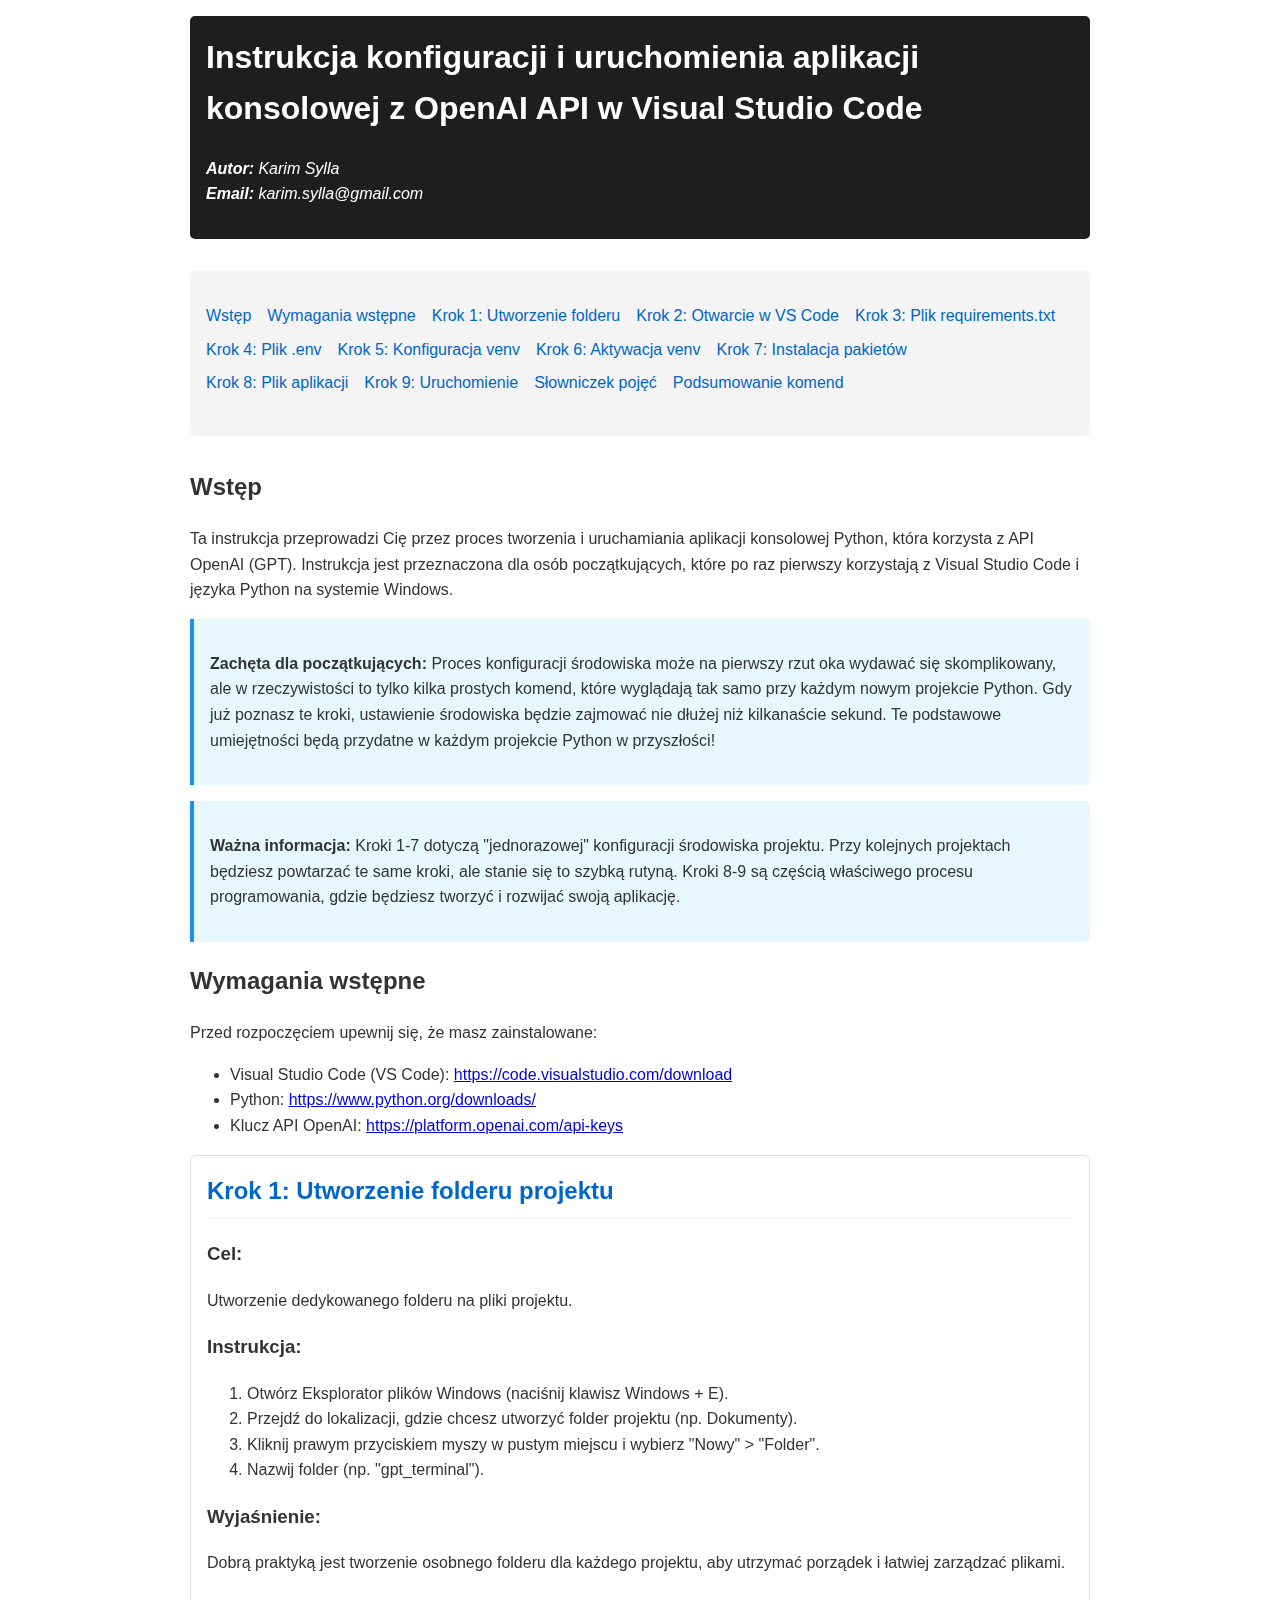
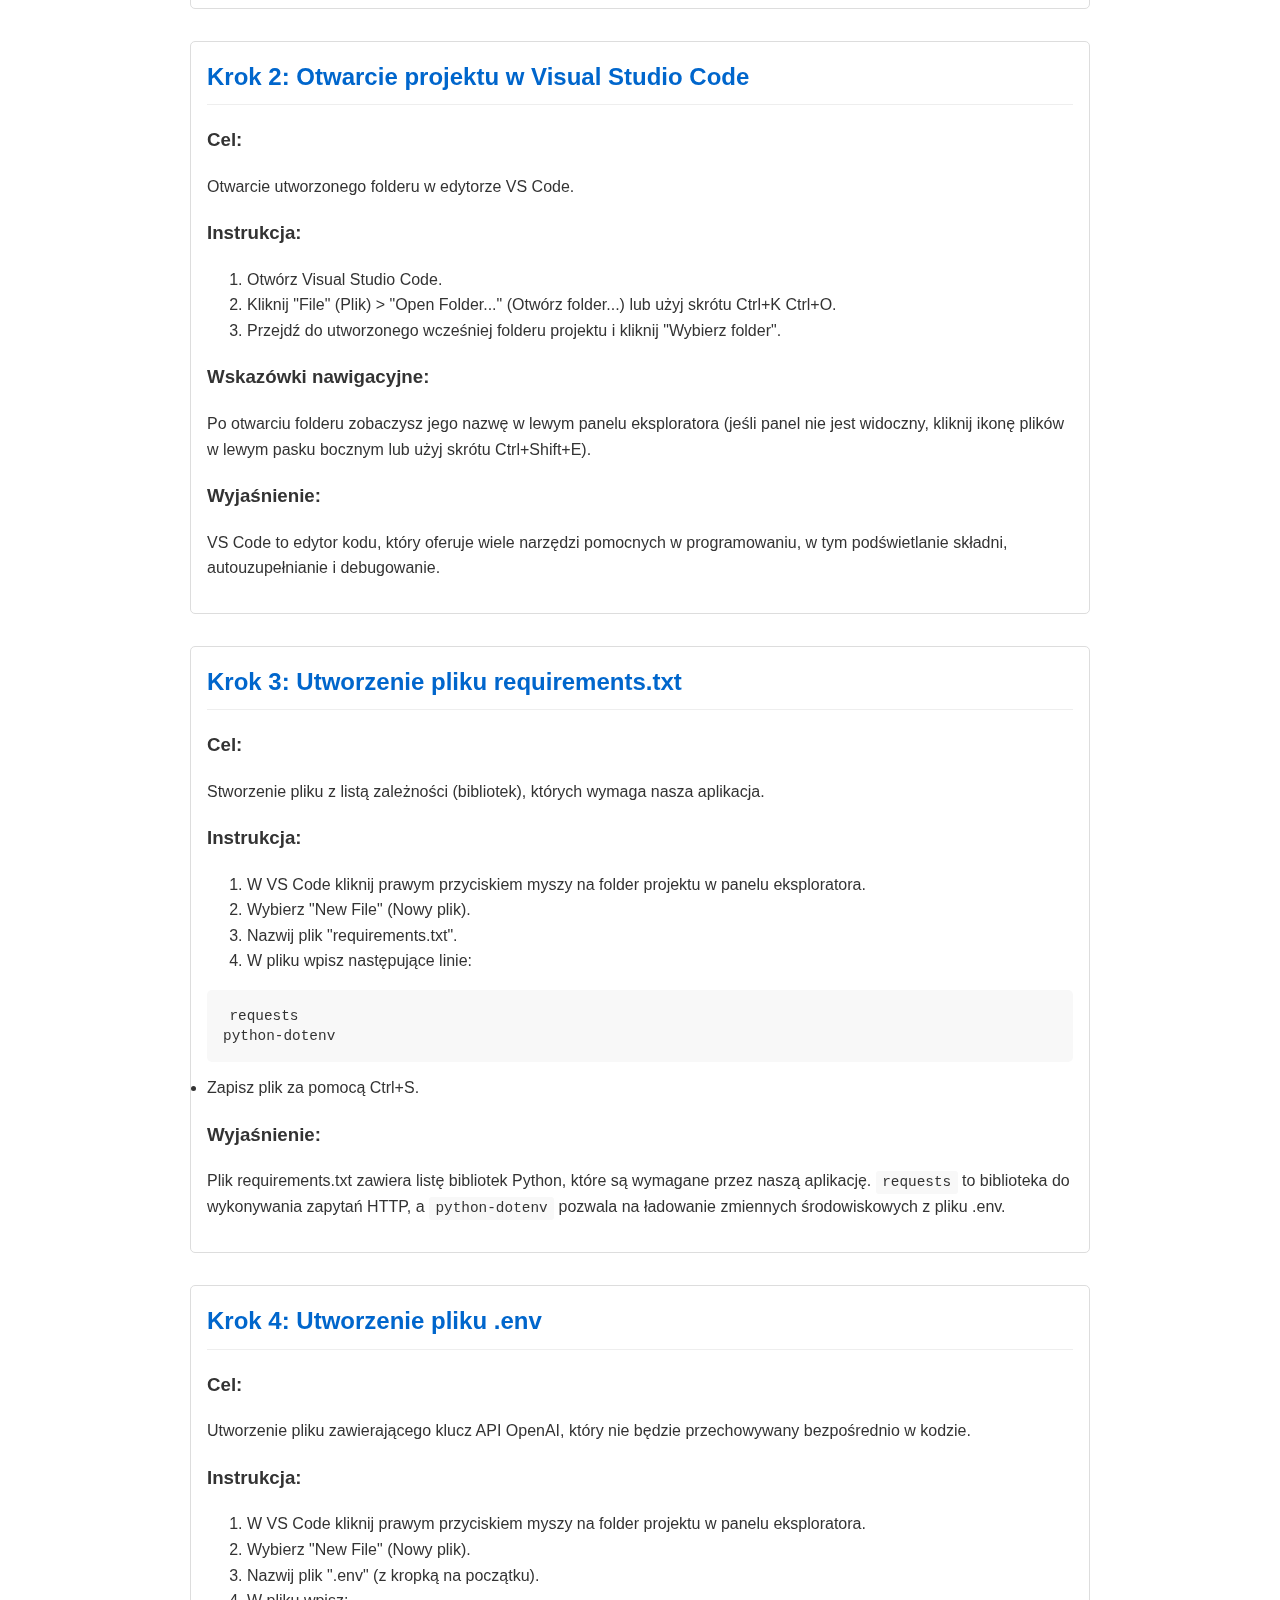
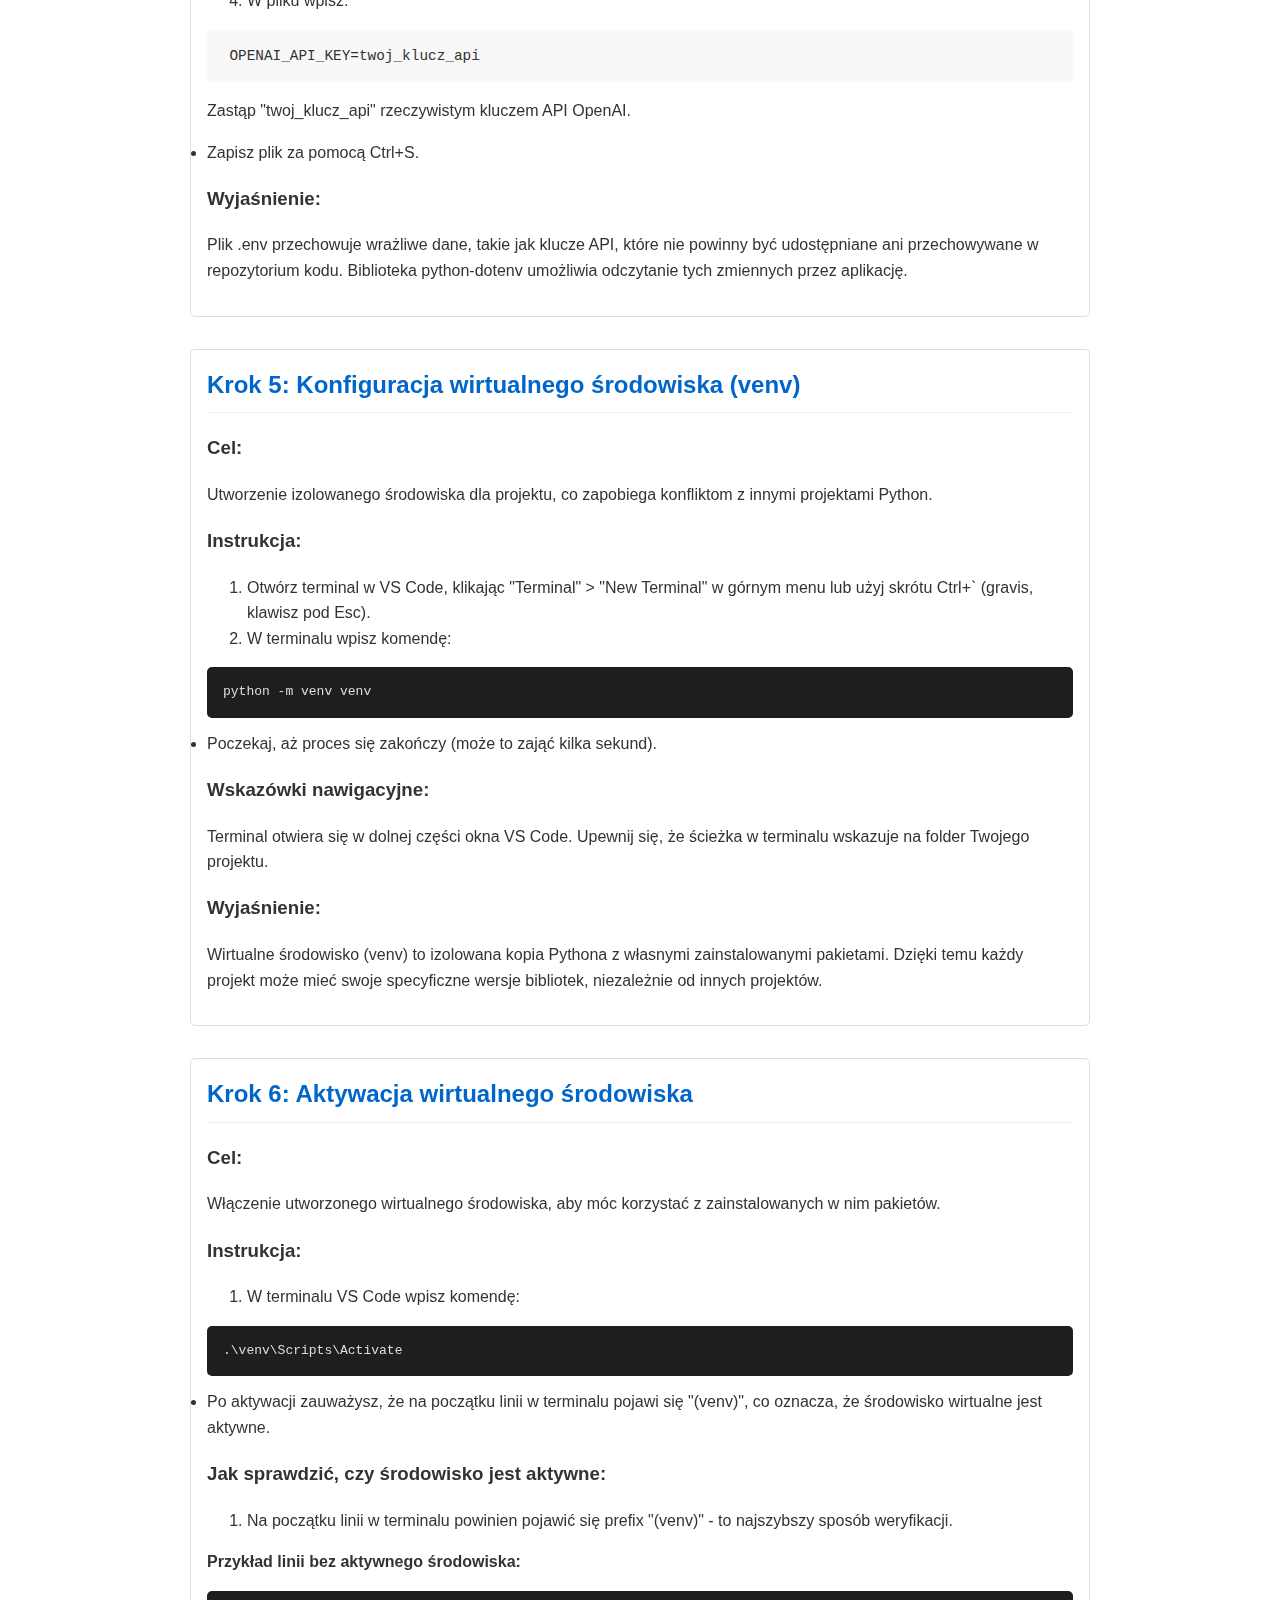
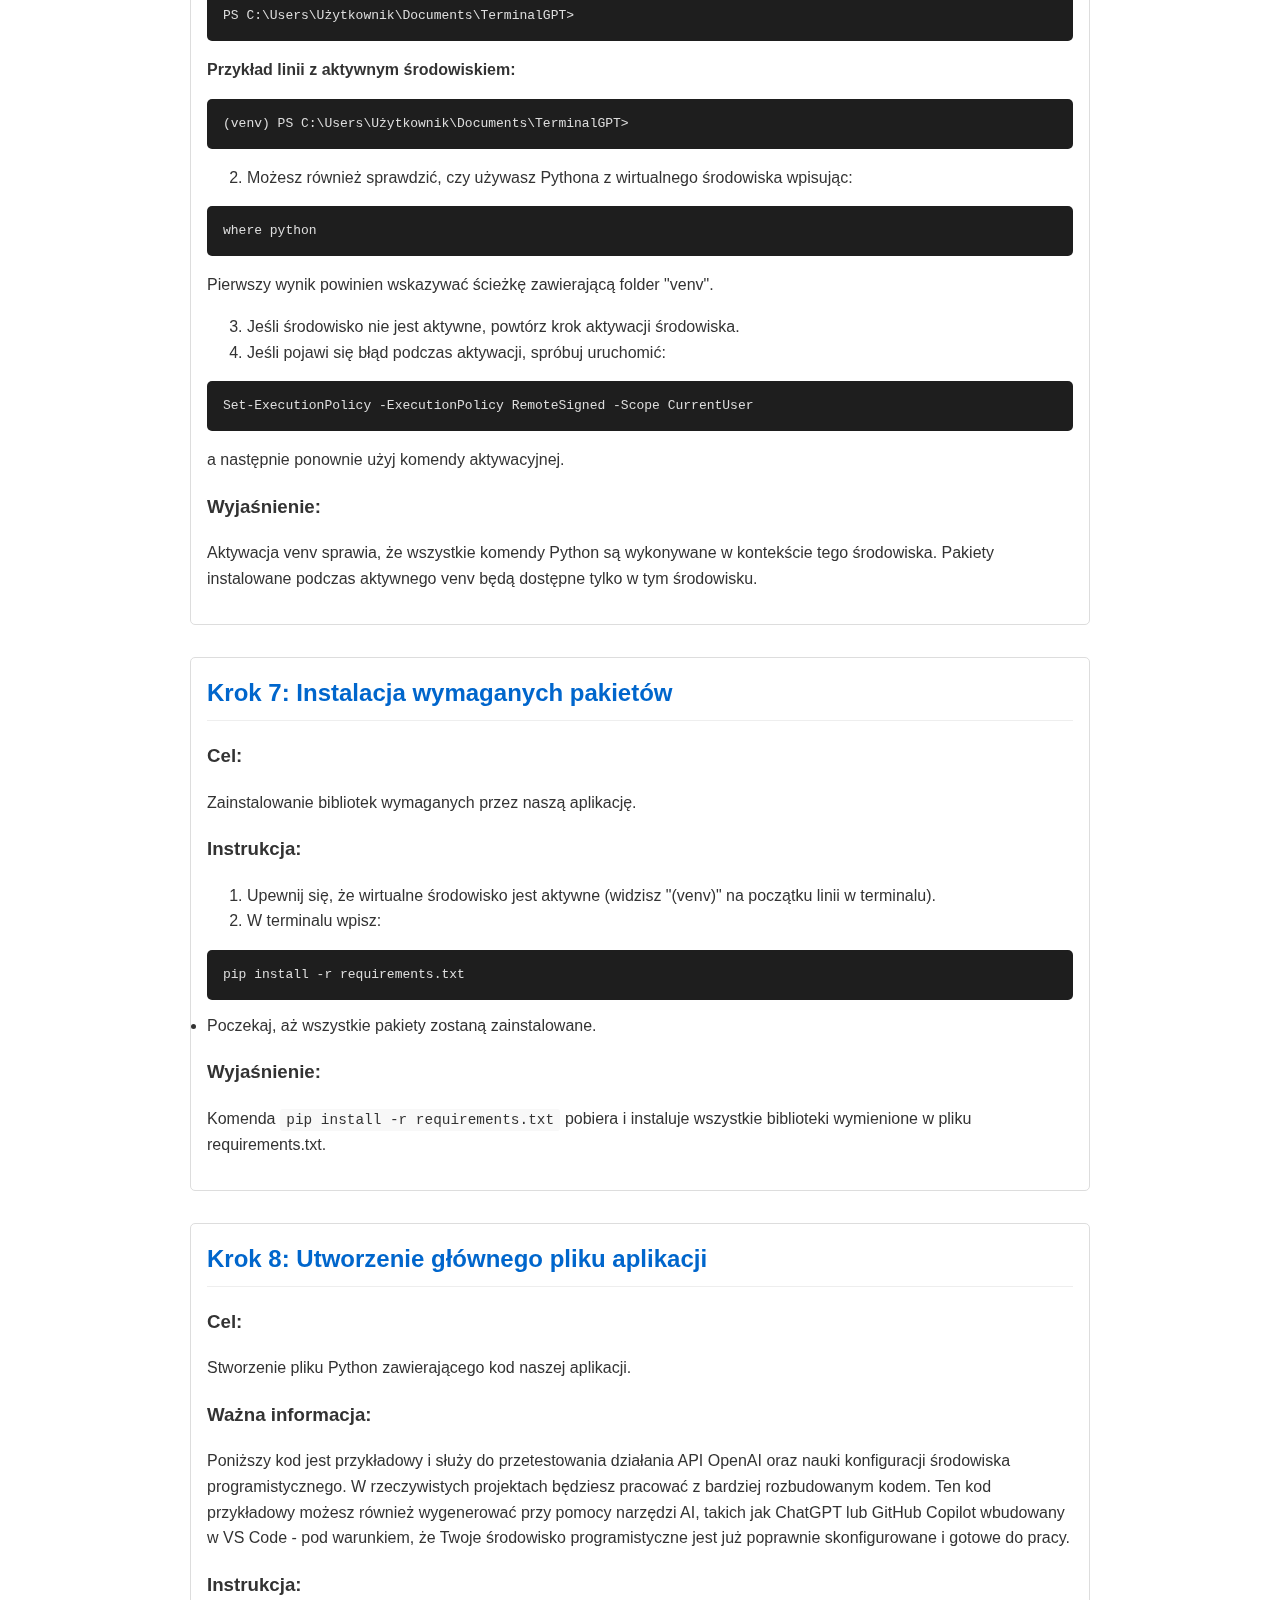
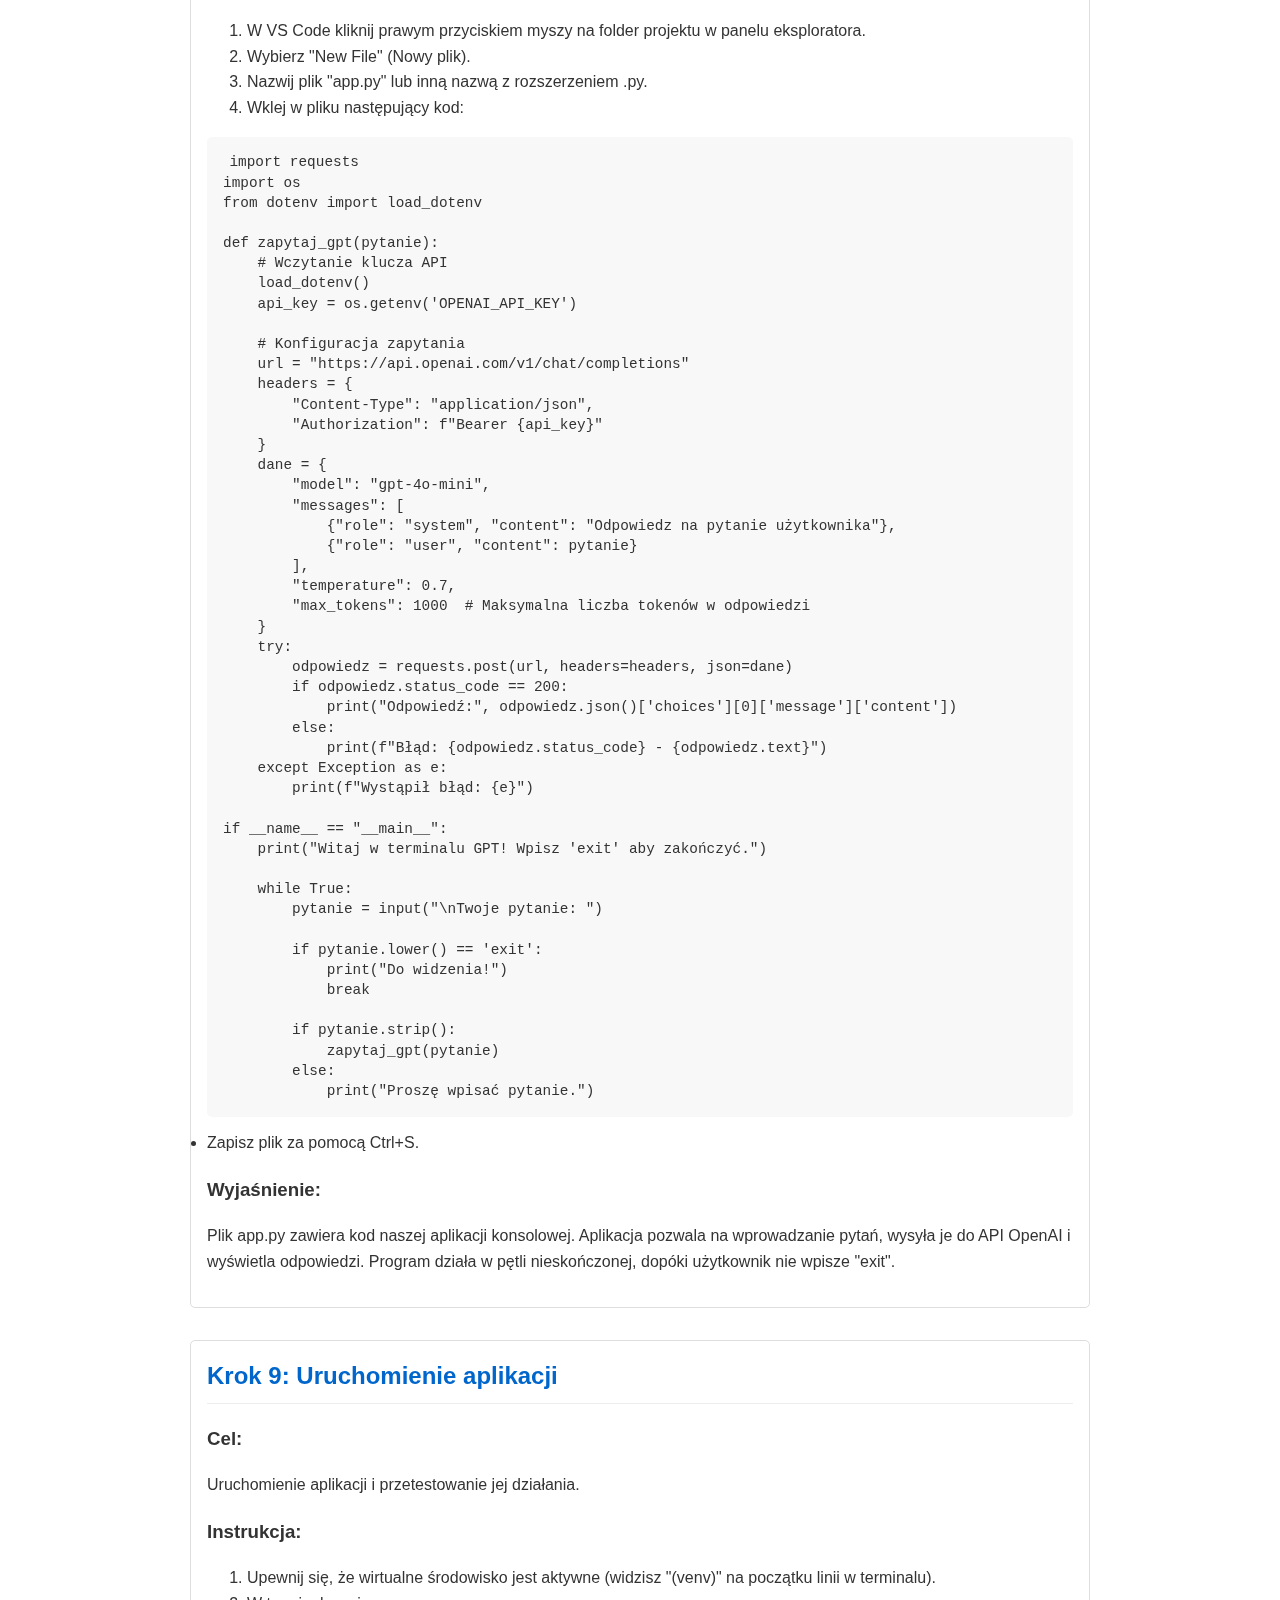
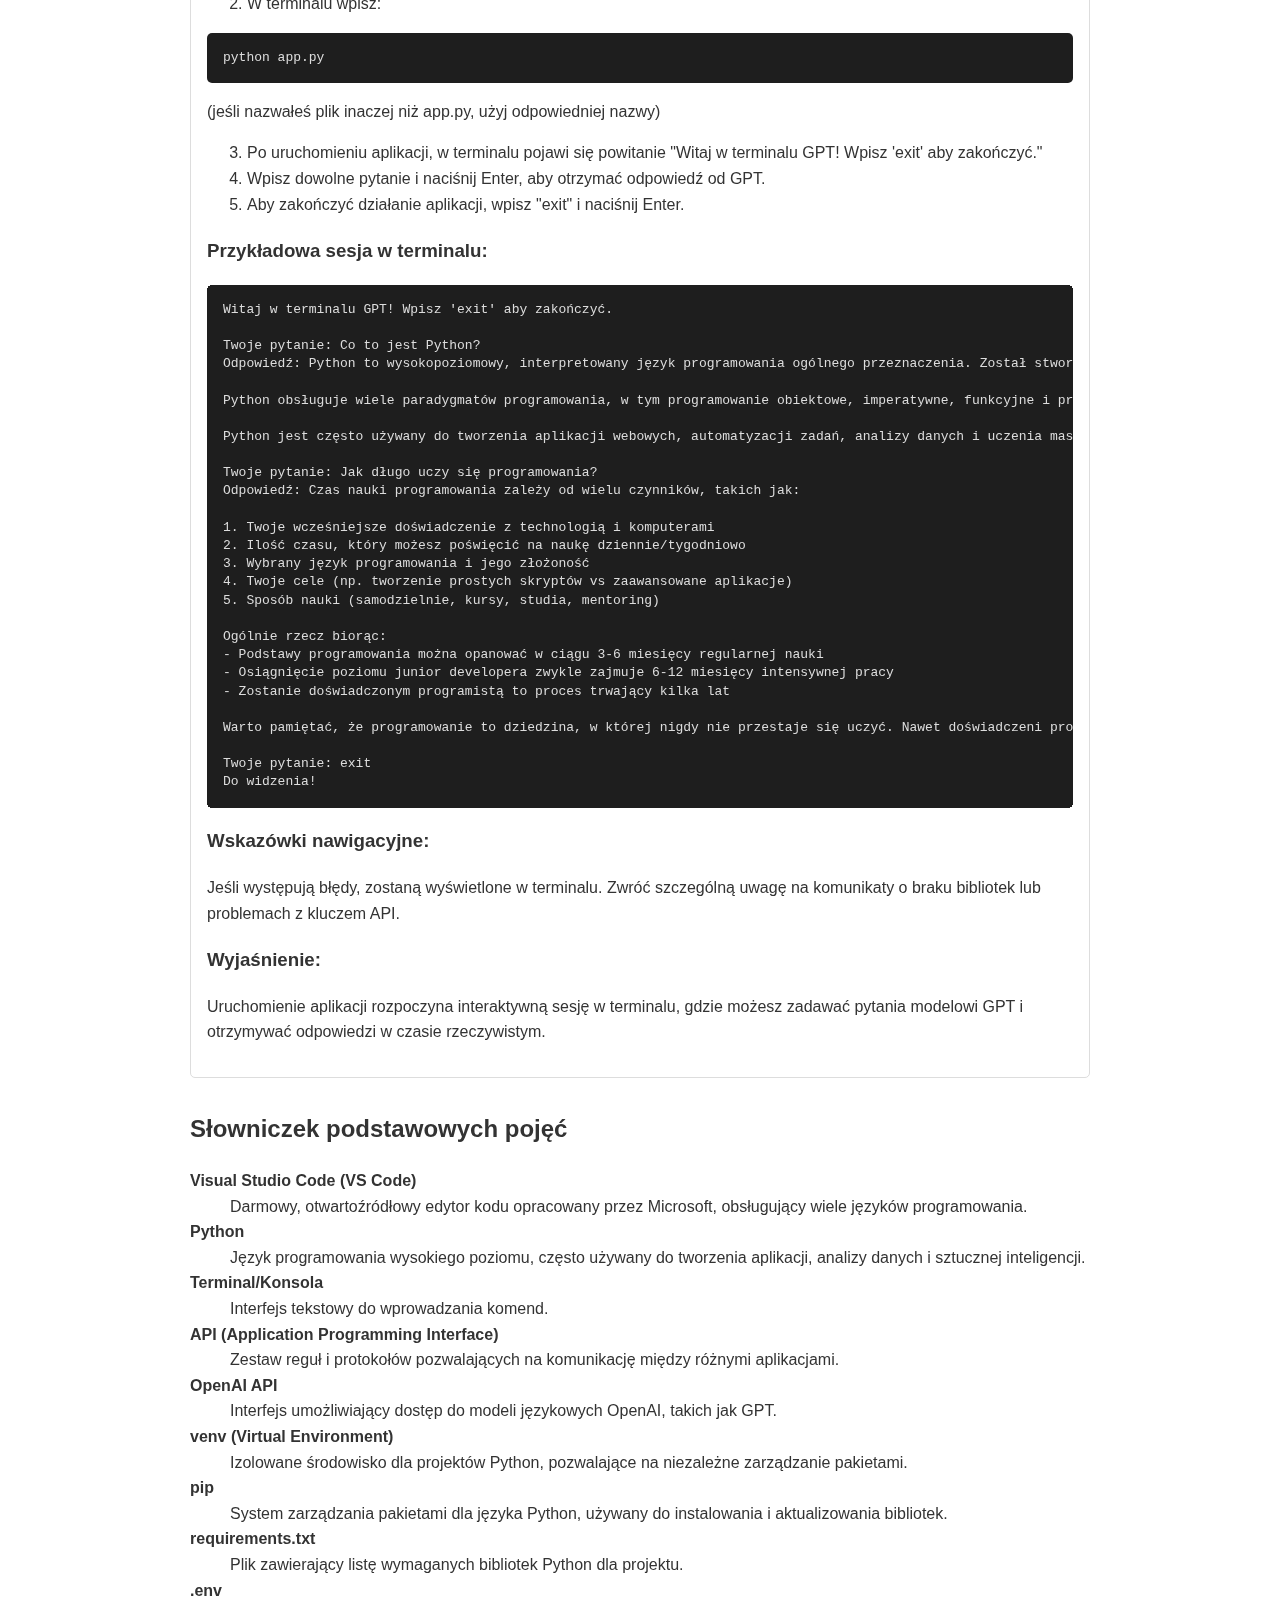
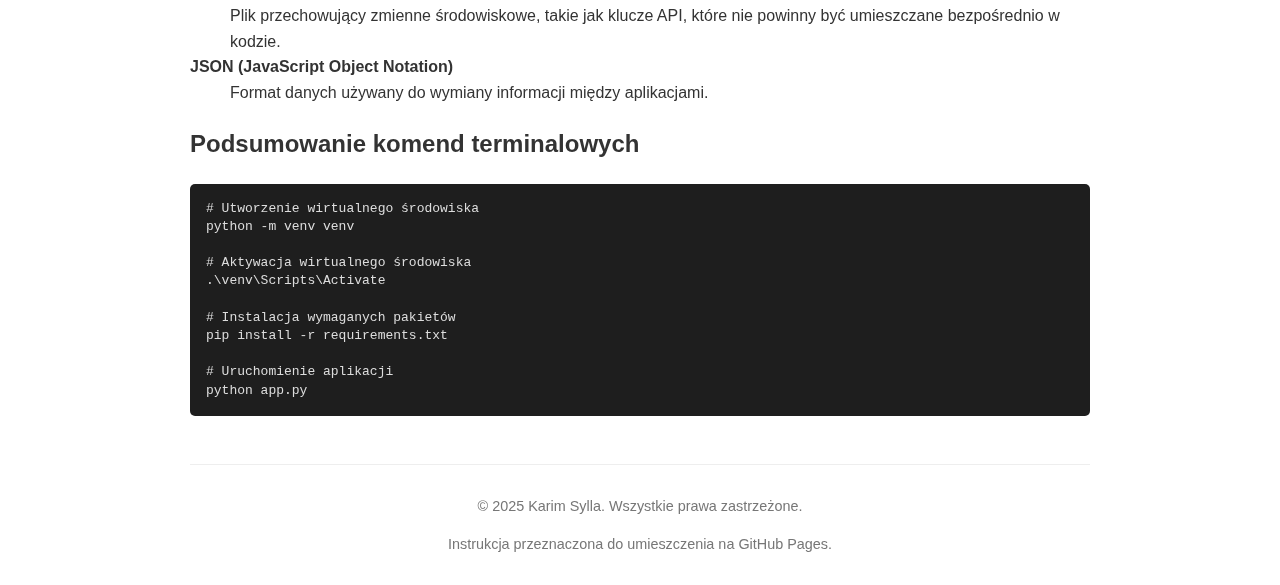
==== index.html @ da16dc06 "Dodanie pliku index.html" ====
<!DOCTYPE html>
<html lang="pl">
<head>
    <meta charset="UTF-8">
    <meta name="viewport" content="width=device-width, initial-scale=1.0">
    <title>Instalacja Pythona i OpenAI API w VS Code</title>
    <style>
        body {
            font-family: 'Segoe UI', Tahoma, Geneva, Verdana, sans-serif;
            line-height: 1.6;
            color: #333;
            max-width: 900px;
            margin: 0 auto;
            padding: 1rem;
        }
        header {
            background-color: #1e1e1e;
            color: white;
            padding: 1rem;
            margin-bottom: 2rem;
            border-radius: 5px;
        }
        h1 {
            margin-top: 0;
        }
        .author-info {
            font-style: italic;
            margin-bottom: 1rem;
        }
        nav {
            background-color: #f4f4f4;
            padding: 1rem;
            margin-bottom: 2rem;
            border-radius: 5px;
            position: sticky;
            top: 0;
        }
        nav ul {
            list-style-type: none;
            padding: 0;
            display: flex;
            flex-wrap: wrap;
        }
        nav li {
            margin-right: 1rem;
            margin-bottom: 0.5rem;
        }
        nav a {
            text-decoration: none;
            color: #0066cc;
            font-weight: 500;
        }
        nav a:hover {
            text-decoration: underline;
        }
        .step {
            margin-bottom: 2rem;
            padding: 1rem;
            border: 1px solid #ddd;
            border-radius: 5px;
            background-color: #fff;
        }
        .step h2 {
            color: #0066cc;
            margin-top: 0;
            border-bottom: 1px solid #eee;
            padding-bottom: 0.5rem;
        }
        .note {
            background-color: #e6f7ff;
            border-left: 4px solid #1890ff;
            padding: 1rem;
            margin: 1rem 0;
            border-radius: 0 5px 5px 0;
        }
        code {
            font-family: Consolas, Monaco, 'Andale Mono', monospace;
            background-color: #f8f8f8;
            padding: 0.2rem 0.4rem;
            border-radius: 3px;
            font-size: 90%;
        }
        pre {
            background-color: #f8f8f8;
            padding: 1rem;
            border-radius: 5px;
            overflow-x: auto;
            line-height: 1.4;
        }
        .terminal {
            background-color: #1e1e1e;
            color: #ddd;
            padding: 1rem;
            border-radius: 5px;
            overflow-x: auto;
            line-height: 1.4;
        }
        .example {
            background-color: #f6f8fa;
            padding: 1rem;
            border-left: 4px solid #6cb52d;
            margin: 1rem 0;
            border-radius: 0 5px 5px 0;
        }
        footer {
            margin-top: 3rem;
            padding-top: 1rem;
            border-top: 1px solid #eee;
            text-align: center;
            font-size: 0.9rem;
            color: #777;
        }
        @media (max-width: 600px) {
            nav ul {
                flex-direction: column;
            }
            nav li {
                margin-bottom: 0.5rem;
            }
        }
    </style>
</head>
<body>
    <header>
        <h1>Instrukcja konfiguracji i uruchomienia aplikacji konsolowej z OpenAI API w Visual Studio Code</h1>
        <div class="author-info">
            <p><strong>Autor:</strong> Karim Sylla<br>
            <strong>Email:</strong> karim.sylla@gmail.com</p>
        </div>
    </header>
    
    <nav>
        <ul>
            <li><a href="#wstep">Wstęp</a></li>
            <li><a href="#wymagania">Wymagania wstępne</a></li>
            <li><a href="#krok1">Krok 1: Utworzenie folderu</a></li>
            <li><a href="#krok2">Krok 2: Otwarcie w VS Code</a></li>
            <li><a href="#krok3">Krok 3: Plik requirements.txt</a></li>
            <li><a href="#krok4">Krok 4: Plik .env</a></li>
            <li><a href="#krok5">Krok 5: Konfiguracja venv</a></li>
            <li><a href="#krok6">Krok 6: Aktywacja venv</a></li>
            <li><a href="#krok7">Krok 7: Instalacja pakietów</a></li>
            <li><a href="#krok8">Krok 8: Plik aplikacji</a></li>
            <li><a href="#krok9">Krok 9: Uruchomienie</a></li>
            <li><a href="#slownik">Słowniczek pojęć</a></li>
            <li><a href="#komendy">Podsumowanie komend</a></li>
        </ul>
    </nav>
    
    <main>
        <section id="wstep">
            <h2>Wstęp</h2>
            <p>Ta instrukcja przeprowadzi Cię przez proces tworzenia i uruchamiania aplikacji konsolowej Python, która korzysta z API OpenAI (GPT). Instrukcja jest przeznaczona dla osób początkujących, które po raz pierwszy korzystają z Visual Studio Code i języka Python na systemie Windows.</p>
            
            <div class="note">
                <p><strong>Zachęta dla początkujących:</strong> Proces konfiguracji środowiska może na pierwszy rzut oka wydawać się skomplikowany, ale w rzeczywistości to tylko kilka prostych komend, które wyglądają tak samo przy każdym nowym projekcie Python. Gdy już poznasz te kroki, ustawienie środowiska będzie zajmować nie dłużej niż kilkanaście sekund. Te podstawowe umiejętności będą przydatne w każdym projekcie Python w przyszłości!</p>
            </div>
            
            <div class="note">
                <p><strong>Ważna informacja:</strong> Kroki 1-7 dotyczą "jednorazowej" konfiguracji środowiska projektu. Przy kolejnych projektach będziesz powtarzać te same kroki, ale stanie się to szybką rutyną. Kroki 8-9 są częścią właściwego procesu programowania, gdzie będziesz tworzyć i rozwijać swoją aplikację.</p>
            </div>
        </section>
        
        <section id="wymagania">
            <h2>Wymagania wstępne</h2>
            <p>Przed rozpoczęciem upewnij się, że masz zainstalowane:</p>
            <ul>
                <li>Visual Studio Code (VS Code): <a href="https://code.visualstudio.com/download" target="_blank">https://code.visualstudio.com/download</a></li>
                <li>Python: <a href="https://www.python.org/downloads/" target="_blank">https://www.python.org/downloads/</a></li>
                <li>Klucz API OpenAI: <a href="https://platform.openai.com/api-keys" target="_blank">https://platform.openai.com/api-keys</a></li>
            </ul>
        </section>
        
        <section id="krok1" class="step">
            <h2>Krok 1: Utworzenie folderu projektu</h2>
            <h3>Cel:</h3> 
            <p>Utworzenie dedykowanego folderu na pliki projektu.</p>
            
            <h3>Instrukcja:</h3>
            <ol>
                <li>Otwórz Eksplorator plików Windows (naciśnij klawisz Windows + E).</li>
                <li>Przejdź do lokalizacji, gdzie chcesz utworzyć folder projektu (np. Dokumenty).</li>
                <li>Kliknij prawym przyciskiem myszy w pustym miejscu i wybierz "Nowy" > "Folder".</li>
                <li>Nazwij folder (np. "gpt_terminal").</li>
            </ol>
            
            <h3>Wyjaśnienie:</h3> 
            <p>Dobrą praktyką jest tworzenie osobnego folderu dla każdego projektu, aby utrzymać porządek i łatwiej zarządzać plikami.</p>
        </section>
        
        <section id="krok2" class="step">
            <h2>Krok 2: Otwarcie projektu w Visual Studio Code</h2>
            <h3>Cel:</h3> 
            <p>Otwarcie utworzonego folderu w edytorze VS Code.</p>
            
            <h3>Instrukcja:</h3>
            <ol>
                <li>Otwórz Visual Studio Code.</li>
                <li>Kliknij "File" (Plik) > "Open Folder..." (Otwórz folder...) lub użyj skrótu Ctrl+K Ctrl+O.</li>
                <li>Przejdź do utworzonego wcześniej folderu projektu i kliknij "Wybierz folder".</li>
            </ol>
            
            <h3>Wskazówki nawigacyjne:</h3> 
            <p>Po otwarciu folderu zobaczysz jego nazwę w lewym panelu eksploratora (jeśli panel nie jest widoczny, kliknij ikonę plików w lewym pasku bocznym lub użyj skrótu Ctrl+Shift+E).</p>
            
            <h3>Wyjaśnienie:</h3> 
            <p>VS Code to edytor kodu, który oferuje wiele narzędzi pomocnych w programowaniu, w tym podświetlanie składni, autouzupełnianie i debugowanie.</p>
        </section>
        
        <section id="krok3" class="step">
            <h2>Krok 3: Utworzenie pliku requirements.txt</h2>
            <h3>Cel:</h3> 
            <p>Stworzenie pliku z listą zależności (bibliotek), których wymaga nasza aplikacja.</p>
            
            <h3>Instrukcja:</h3>
            <ol>
                <li>W VS Code kliknij prawym przyciskiem myszy na folder projektu w panelu eksploratora.</li>
                <li>Wybierz "New File" (Nowy plik).</li>
                <li>Nazwij plik "requirements.txt".</li>
                <li>W pliku wpisz następujące linie:</li>
            </ol>
            
            <pre><code>requests
python-dotenv</code></pre>
            
            <li>Zapisz plik za pomocą Ctrl+S.</li>
            
            <h3>Wyjaśnienie:</h3> 
            <p>Plik requirements.txt zawiera listę bibliotek Python, które są wymagane przez naszą aplikację. <code>requests</code> to biblioteka do wykonywania zapytań HTTP, a <code>python-dotenv</code> pozwala na ładowanie zmiennych środowiskowych z pliku .env.</p>
        </section>
        
        <section id="krok4" class="step">
            <h2>Krok 4: Utworzenie pliku .env</h2>
            <h3>Cel:</h3> 
            <p>Utworzenie pliku zawierającego klucz API OpenAI, który nie będzie przechowywany bezpośrednio w kodzie.</p>
            
            <h3>Instrukcja:</h3>
            <ol>
                <li>W VS Code kliknij prawym przyciskiem myszy na folder projektu w panelu eksploratora.</li>
                <li>Wybierz "New File" (Nowy plik).</li>
                <li>Nazwij plik ".env" (z kropką na początku).</li>
                <li>W pliku wpisz:</li>
            </ol>
            
            <pre><code>OPENAI_API_KEY=twoj_klucz_api</code></pre>
            
            <p>Zastąp "twoj_klucz_api" rzeczywistym kluczem API OpenAI.</p>
            <li>Zapisz plik za pomocą Ctrl+S.</li>
            
            <h3>Wyjaśnienie:</h3> 
            <p>Plik .env przechowuje wrażliwe dane, takie jak klucze API, które nie powinny być udostępniane ani przechowywane w repozytorium kodu. Biblioteka python-dotenv umożliwia odczytanie tych zmiennych przez aplikację.</p>
        </section>
        
        <section id="krok5" class="step">
            <h2>Krok 5: Konfiguracja wirtualnego środowiska (venv)</h2>
            <h3>Cel:</h3> 
            <p>Utworzenie izolowanego środowiska dla projektu, co zapobiega konfliktom z innymi projektami Python.</p>
            
            <h3>Instrukcja:</h3>
            <ol>
                <li>Otwórz terminal w VS Code, klikając "Terminal" > "New Terminal" w górnym menu lub użyj skrótu Ctrl+` (gravis, klawisz pod Esc).</li>
                <li>W terminalu wpisz komendę:</li>
            </ol>
            
            <pre class="terminal">python -m venv venv</pre>
            
            <li>Poczekaj, aż proces się zakończy (może to zająć kilka sekund).</li>
            
            <h3>Wskazówki nawigacyjne:</h3> 
            <p>Terminal otwiera się w dolnej części okna VS Code. Upewnij się, że ścieżka w terminalu wskazuje na folder Twojego projektu.</p>
            
            <h3>Wyjaśnienie:</h3> 
            <p>Wirtualne środowisko (venv) to izolowana kopia Pythona z własnymi zainstalowanymi pakietami. Dzięki temu każdy projekt może mieć swoje specyficzne wersje bibliotek, niezależnie od innych projektów.</p>
        </section>
        
        <section id="krok6" class="step">
            <h2>Krok 6: Aktywacja wirtualnego środowiska</h2>
            <h3>Cel:</h3> 
            <p>Włączenie utworzonego wirtualnego środowiska, aby móc korzystać z zainstalowanych w nim pakietów.</p>
            
            <h3>Instrukcja:</h3>
            <ol>
                <li>W terminalu VS Code wpisz komendę:</li>
            </ol>
            
            <pre class="terminal">.\venv\Scripts\Activate</pre>
            
            <li>Po aktywacji zauważysz, że na początku linii w terminalu pojawi się "(venv)", co oznacza, że środowisko wirtualne jest aktywne.</li>
            
            <h3>Jak sprawdzić, czy środowisko jest aktywne:</h3>
            <ol>
                <li>Na początku linii w terminalu powinien pojawić się prefix "(venv)" - to najszybszy sposób weryfikacji.</li>
            </ol>
            <p><strong>Przykład linii bez aktywnego środowiska:</strong></p>
            <pre class="terminal">PS C:\Users\Użytkownik\Documents\TerminalGPT></pre>
            
            <p><strong>Przykład linii z aktywnym środowiskiem:</strong></p>
            <pre class="terminal">(venv) PS C:\Users\Użytkownik\Documents\TerminalGPT></pre>
            
            <ol start="2">
                <li>Możesz również sprawdzić, czy używasz Pythona z wirtualnego środowiska wpisując:</li>
            </ol>
            <pre class="terminal">where python</pre>
            <p>Pierwszy wynik powinien wskazywać ścieżkę zawierającą folder "venv".</p>
            
            <ol start="3">
                <li>Jeśli środowisko nie jest aktywne, powtórz krok aktywacji środowiska.</li>
                <li>Jeśli pojawi się błąd podczas aktywacji, spróbuj uruchomić:</li>
            </ol>
            <pre class="terminal">Set-ExecutionPolicy -ExecutionPolicy RemoteSigned -Scope CurrentUser</pre>
            <p>a następnie ponownie użyj komendy aktywacyjnej.</p>
            
            <h3>Wyjaśnienie:</h3> 
            <p>Aktywacja venv sprawia, że wszystkie komendy Python są wykonywane w kontekście tego środowiska. Pakiety instalowane podczas aktywnego venv będą dostępne tylko w tym środowisku.</p>
        </section>
        
        <section id="krok7" class="step">
            <h2>Krok 7: Instalacja wymaganych pakietów</h2>
            <h3>Cel:</h3> 
            <p>Zainstalowanie bibliotek wymaganych przez naszą aplikację.</p>
            
            <h3>Instrukcja:</h3>
            <ol>
                <li>Upewnij się, że wirtualne środowisko jest aktywne (widzisz "(venv)" na początku linii w terminalu).</li>
                <li>W terminalu wpisz:</li>
            </ol>
            
            <pre class="terminal">pip install -r requirements.txt</pre>
            
            <li>Poczekaj, aż wszystkie pakiety zostaną zainstalowane.</li>
            
            <h3>Wyjaśnienie:</h3> 
            <p>Komenda <code>pip install -r requirements.txt</code> pobiera i instaluje wszystkie biblioteki wymienione w pliku requirements.txt.</p>
        </section>
        
        <section id="krok8" class="step">
            <h2>Krok 8: Utworzenie głównego pliku aplikacji</h2>
            <h3>Cel:</h3> 
            <p>Stworzenie pliku Python zawierającego kod naszej aplikacji.</p>
            
            <h3>Ważna informacja:</h3>
            <p>Poniższy kod jest przykładowy i służy do przetestowania działania API OpenAI oraz nauki konfiguracji środowiska programistycznego. W rzeczywistych projektach będziesz pracować z bardziej rozbudowanym kodem. Ten kod przykładowy możesz również wygenerować przy pomocy narzędzi AI, takich jak ChatGPT lub GitHub Copilot wbudowany w VS Code - pod warunkiem, że Twoje środowisko programistyczne jest już poprawnie skonfigurowane i gotowe do pracy.</p>
            
            <h3>Instrukcja:</h3>
            <ol>
                <li>W VS Code kliknij prawym przyciskiem myszy na folder projektu w panelu eksploratora.</li>
                <li>Wybierz "New File" (Nowy plik).</li>
                <li>Nazwij plik "app.py" lub inną nazwą z rozszerzeniem .py.</li>
                <li>Wklej w pliku następujący kod:</li>
            </ol>
            
            <pre><code>import requests
import os
from dotenv import load_dotenv

def zapytaj_gpt(pytanie):
    # Wczytanie klucza API
    load_dotenv()
    api_key = os.getenv('OPENAI_API_KEY')
    
    # Konfiguracja zapytania
    url = "https://api.openai.com/v1/chat/completions"
    headers = {
        "Content-Type": "application/json",
        "Authorization": f"Bearer {api_key}"
    }
    dane = {
        "model": "gpt-4o-mini",
        "messages": [
            {"role": "system", "content": "Odpowiedz na pytanie użytkownika"},
            {"role": "user", "content": pytanie}
        ],
        "temperature": 0.7,
        "max_tokens": 1000  # Maksymalna liczba tokenów w odpowiedzi
    }
    try:
        odpowiedz = requests.post(url, headers=headers, json=dane)
        if odpowiedz.status_code == 200:
            print("Odpowiedź:", odpowiedz.json()['choices'][0]['message']['content'])
        else:
            print(f"Błąd: {odpowiedz.status_code} - {odpowiedz.text}")
    except Exception as e:
        print(f"Wystąpił błąd: {e}")

if __name__ == "__main__":
    print("Witaj w terminalu GPT! Wpisz 'exit' aby zakończyć.")
    
    while True:
        pytanie = input("\nTwoje pytanie: ")
        
        if pytanie.lower() == 'exit':
            print("Do widzenia!")
            break
        
        if pytanie.strip():
            zapytaj_gpt(pytanie)
        else:
            print("Proszę wpisać pytanie.")</code></pre>
            
            <li>Zapisz plik za pomocą Ctrl+S.</li>
            
            <h3>Wyjaśnienie:</h3> 
            <p>Plik app.py zawiera kod naszej aplikacji konsolowej. Aplikacja pozwala na wprowadzanie pytań, wysyła je do API OpenAI i wyświetla odpowiedzi. Program działa w pętli nieskończonej, dopóki użytkownik nie wpisze "exit".</p>
        </section>
        
        <section id="krok9" class="step">
            <h2>Krok 9: Uruchomienie aplikacji</h2>
            <h3>Cel:</h3> 
            <p>Uruchomienie aplikacji i przetestowanie jej działania.</p>
            
            <h3>Instrukcja:</h3>
            <ol>
                <li>Upewnij się, że wirtualne środowisko jest aktywne (widzisz "(venv)" na początku linii w terminalu).</li>
                <li>W terminalu wpisz:</li>
            </ol>
            
            <pre class="terminal">python app.py</pre>
            
            <p>(jeśli nazwałeś plik inaczej niż app.py, użyj odpowiedniej nazwy)</p>
            
            <ol start="3">
                <li>Po uruchomieniu aplikacji, w terminalu pojawi się powitanie "Witaj w terminalu GPT! Wpisz 'exit' aby zakończyć."</li>
                <li>Wpisz dowolne pytanie i naciśnij Enter, aby otrzymać odpowiedź od GPT.</li>
                <li>Aby zakończyć działanie aplikacji, wpisz "exit" i naciśnij Enter.</li>
            </ol>
            
            <h3>Przykładowa sesja w terminalu:</h3>
            <pre class="terminal">Witaj w terminalu GPT! Wpisz 'exit' aby zakończyć.

Twoje pytanie: Co to jest Python?
Odpowiedź: Python to wysokopoziomowy, interpretowany język programowania ogólnego przeznaczenia. Został stworzony przez Guido van Rossuma i po raz pierwszy wydany w 1991 roku. Python kładzie duży nacisk na czytelność kodu i jego przejrzystość, wykorzystując znaczące wcięcia w składni.

Python obsługuje wiele paradygmatów programowania, w tym programowanie obiektowe, imperatywne, funkcyjne i proceduralne. Posiada dynamiczny system typów i automatyczne zarządzanie pamięcią poprzez garbage collection.

Python jest często używany do tworzenia aplikacji webowych, automatyzacji zadań, analizy danych i uczenia maszynowego. Jego popularność wynika z prostoty, łatwości nauki oraz bogatego ekosystemu bibliotek i narzędzi.

Twoje pytanie: Jak długo uczy się programowania?
Odpowiedź: Czas nauki programowania zależy od wielu czynników, takich jak:

1. Twoje wcześniejsze doświadczenie z technologią i komputerami
2. Ilość czasu, który możesz poświęcić na naukę dziennie/tygodniowo
3. Wybrany język programowania i jego złożoność
4. Twoje cele (np. tworzenie prostych skryptów vs zaawansowane aplikacje)
5. Sposób nauki (samodzielnie, kursy, studia, mentoring)

Ogólnie rzecz biorąc:
- Podstawy programowania można opanować w ciągu 3-6 miesięcy regularnej nauki
- Osiągnięcie poziomu junior developera zwykle zajmuje 6-12 miesięcy intensywnej pracy
- Zostanie doświadczonym programistą to proces trwający kilka lat

Warto pamiętać, że programowanie to dziedzina, w której nigdy nie przestaje się uczyć. Nawet doświadczeni programiści stale poszerzają swoją wiedzę o nowe technologie i podejścia.

Twoje pytanie: exit
Do widzenia!</pre>
            
            <h3>Wskazówki nawigacyjne:</h3> 
            <p>Jeśli występują błędy, zostaną wyświetlone w terminalu. Zwróć szczególną uwagę na komunikaty o braku bibliotek lub problemach z kluczem API.</p>
            
            <h3>Wyjaśnienie:</h3> 
            <p>Uruchomienie aplikacji rozpoczyna interaktywną sesję w terminalu, gdzie możesz zadawać pytania modelowi GPT i otrzymywać odpowiedzi w czasie rzeczywistym.</p>
        </section>
        
        <section id="slownik">
            <h2>Słowniczek podstawowych pojęć</h2>
            <dl>
                <dt><strong>Visual Studio Code (VS Code)</strong></dt>
                <dd>Darmowy, otwartoźródłowy edytor kodu opracowany przez Microsoft, obsługujący wiele języków programowania.</dd>
                
                <dt><strong>Python</strong></dt>
                <dd>Język programowania wysokiego poziomu, często używany do tworzenia aplikacji, analizy danych i sztucznej inteligencji.</dd>
                
                <dt><strong>Terminal/Konsola</strong></dt>
                <dd>Interfejs tekstowy do wprowadzania komend.</dd>
                
                <dt><strong>API (Application Programming Interface)</strong></dt>
                <dd>Zestaw reguł i protokołów pozwalających na komunikację między różnymi aplikacjami.</dd>
                
                <dt><strong>OpenAI API</strong></dt>
                <dd>Interfejs umożliwiający dostęp do modeli językowych OpenAI, takich jak GPT.</dd>
                
                <dt><strong>venv (Virtual Environment)</strong></dt>
                <dd>Izolowane środowisko dla projektów Python, pozwalające na niezależne zarządzanie pakietami.</dd>
                
                <dt><strong>pip</strong></dt>
                <dd>System zarządzania pakietami dla języka Python, używany do instalowania i aktualizowania bibliotek.</dd>
                
                <dt><strong>requirements.txt</strong></dt>
                <dd>Plik zawierający listę wymaganych bibliotek Python dla projektu.</dd>
                
                <dt><strong>.env</strong></dt>
                <dd>Plik przechowujący zmienne środowiskowe, takie jak klucze API, które nie powinny być umieszczane bezpośrednio w kodzie.</dd>
                
                <dt><strong>JSON (JavaScript Object Notation)</strong></dt>
                <dd>Format danych używany do wymiany informacji między aplikacjami.</dd>
            </dl>
        </section>
        
        <section id="komendy">
            <h2>Podsumowanie komend terminalowych</h2>
            <pre class="terminal"># Utworzenie wirtualnego środowiska
python -m venv venv

# Aktywacja wirtualnego środowiska
.\venv\Scripts\Activate

# Instalacja wymaganych pakietów
pip install -r requirements.txt

# Uruchomienie aplikacji
python app.py</pre>
        </section>
    </main>
    
    <footer>
        <p>© 2025 Karim Sylla. Wszystkie prawa zastrzeżone.</p>
        <p>Instrukcja przeznaczona do umieszczenia na GitHub Pages.</p>
    </footer>
</body>
</html>
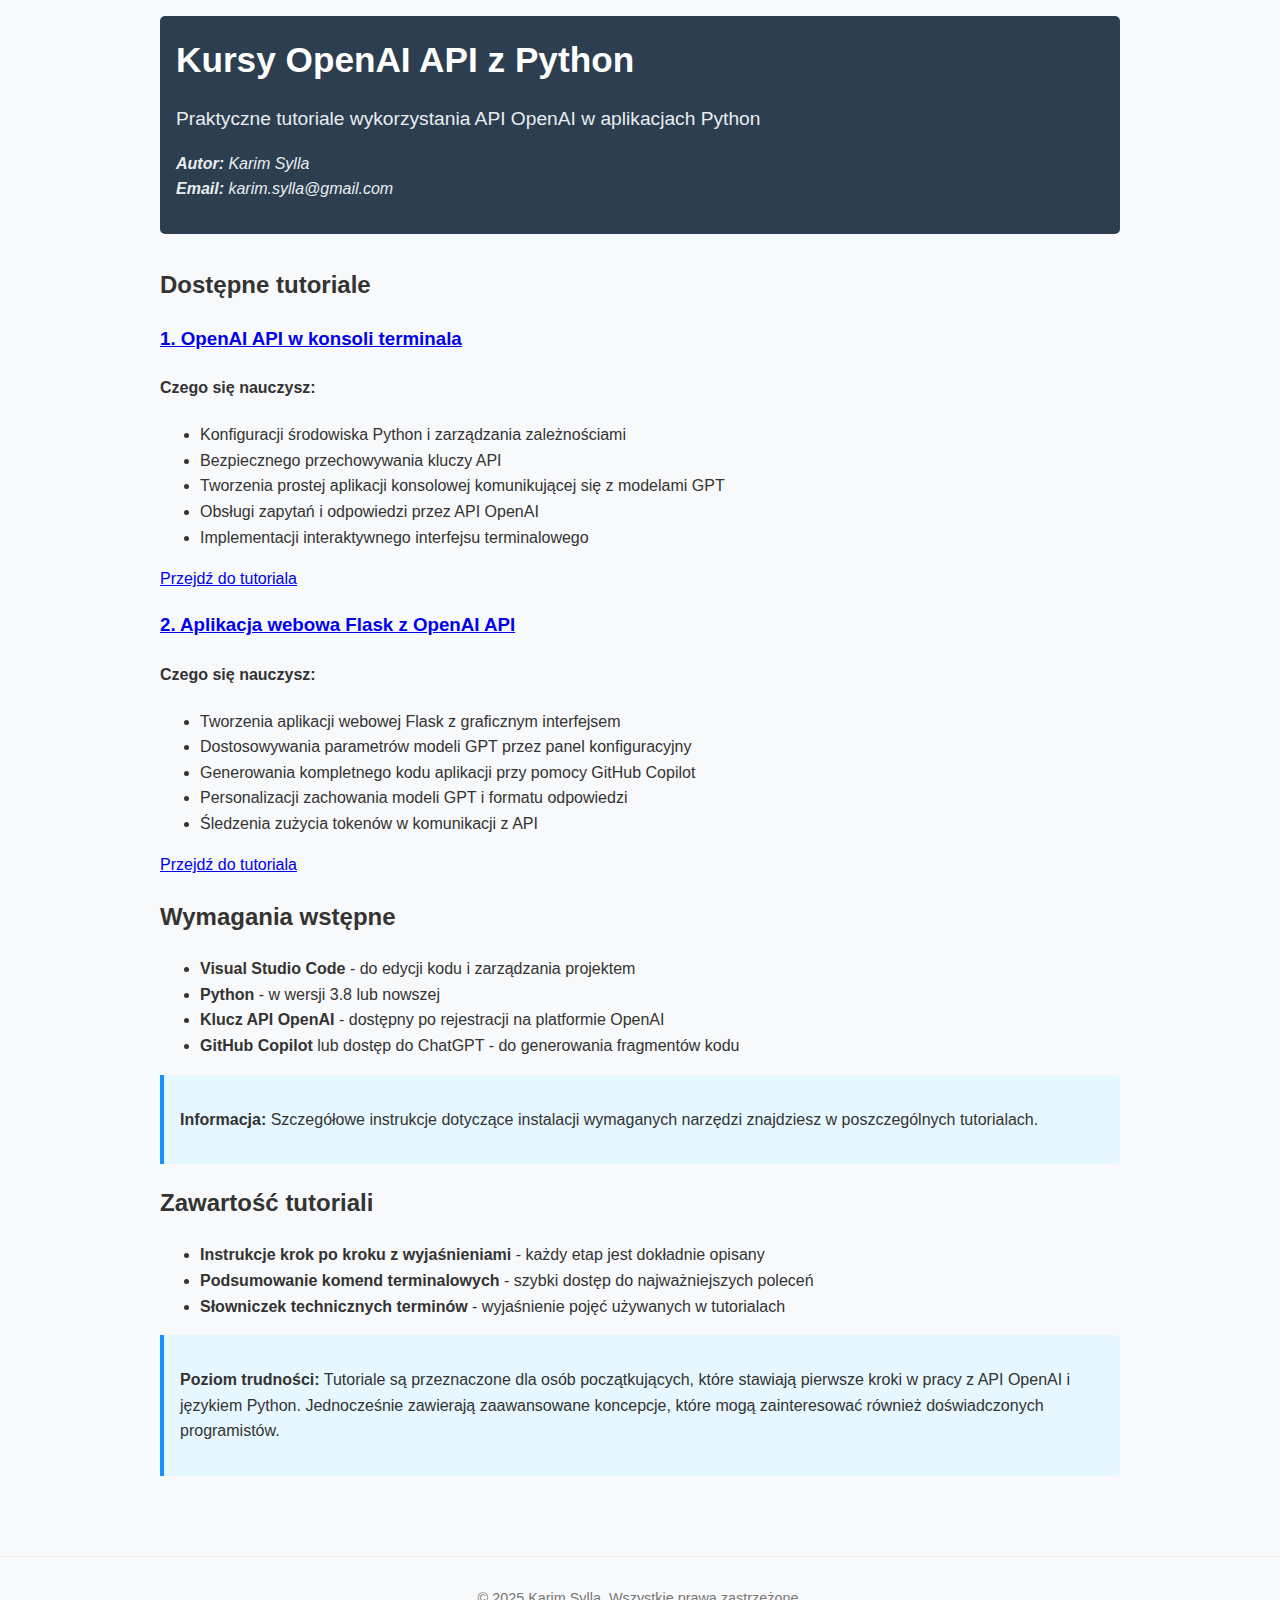
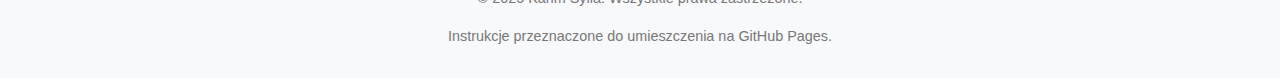
==== commit f63333f0: "Dodanie nowych plików html i css" ====
--- a/index.html
+++ b/index.html
@@ -3,517 +3,83 @@
 <head>
     <meta charset="UTF-8">
     <meta name="viewport" content="width=device-width, initial-scale=1.0">
-    <title>Instalacja Pythona i OpenAI API w VS Code</title>
-    <style>
-        body {
-            font-family: 'Segoe UI', Tahoma, Geneva, Verdana, sans-serif;
-            line-height: 1.6;
-            color: #333;
-            max-width: 900px;
-            margin: 0 auto;
-            padding: 1rem;
-        }
-        header {
-            background-color: #1e1e1e;
-            color: white;
-            padding: 1rem;
-            margin-bottom: 2rem;
-            border-radius: 5px;
-        }
-        h1 {
-            margin-top: 0;
-        }
-        .author-info {
-            font-style: italic;
-            margin-bottom: 1rem;
-        }
-        nav {
-            background-color: #f4f4f4;
-            padding: 1rem;
-            margin-bottom: 2rem;
-            border-radius: 5px;
-            position: sticky;
-            top: 0;
-        }
-        nav ul {
-            list-style-type: none;
-            padding: 0;
-            display: flex;
-            flex-wrap: wrap;
-        }
-        nav li {
-            margin-right: 1rem;
-            margin-bottom: 0.5rem;
-        }
-        nav a {
-            text-decoration: none;
-            color: #0066cc;
-            font-weight: 500;
-        }
-        nav a:hover {
-            text-decoration: underline;
-        }
-        .step {
-            margin-bottom: 2rem;
-            padding: 1rem;
-            border: 1px solid #ddd;
-            border-radius: 5px;
-            background-color: #fff;
-        }
-        .step h2 {
-            color: #0066cc;
-            margin-top: 0;
-            border-bottom: 1px solid #eee;
-            padding-bottom: 0.5rem;
-        }
-        .note {
-            background-color: #e6f7ff;
-            border-left: 4px solid #1890ff;
-            padding: 1rem;
-            margin: 1rem 0;
-            border-radius: 0 5px 5px 0;
-        }
-        code {
-            font-family: Consolas, Monaco, 'Andale Mono', monospace;
-            background-color: #f8f8f8;
-            padding: 0.2rem 0.4rem;
-            border-radius: 3px;
-            font-size: 90%;
-        }
-        pre {
-            background-color: #f8f8f8;
-            padding: 1rem;
-            border-radius: 5px;
-            overflow-x: auto;
-            line-height: 1.4;
-        }
-        .terminal {
-            background-color: #1e1e1e;
-            color: #ddd;
-            padding: 1rem;
-            border-radius: 5px;
-            overflow-x: auto;
-            line-height: 1.4;
-        }
-        .example {
-            background-color: #f6f8fa;
-            padding: 1rem;
-            border-left: 4px solid #6cb52d;
-            margin: 1rem 0;
-            border-radius: 0 5px 5px 0;
-        }
-        footer {
-            margin-top: 3rem;
-            padding-top: 1rem;
-            border-top: 1px solid #eee;
-            text-align: center;
-            font-size: 0.9rem;
-            color: #777;
-        }
-        @media (max-width: 600px) {
-            nav ul {
-                flex-direction: column;
-            }
-            nav li {
-                margin-bottom: 0.5rem;
-            }
-        }
-    </style>
+    <title>Kursy OpenAI API z Python</title>
+    <link rel="stylesheet" href="styles.css">
 </head>
 <body>
-    <header>
-        <h1>Instrukcja konfiguracji i uruchomienia aplikacji konsolowej z OpenAI API w Visual Studio Code</h1>
-        <div class="author-info">
-            <p><strong>Autor:</strong> Karim Sylla<br>
-            <strong>Email:</strong> karim.sylla@gmail.com</p>
-        </div>
-    </header>
-    
-    <nav>
-        <ul>
-            <li><a href="#wstep">Wstęp</a></li>
-            <li><a href="#wymagania">Wymagania wstępne</a></li>
-            <li><a href="#krok1">Krok 1: Utworzenie folderu</a></li>
-            <li><a href="#krok2">Krok 2: Otwarcie w VS Code</a></li>
-            <li><a href="#krok3">Krok 3: Plik requirements.txt</a></li>
-            <li><a href="#krok4">Krok 4: Plik .env</a></li>
-            <li><a href="#krok5">Krok 5: Konfiguracja venv</a></li>
-            <li><a href="#krok6">Krok 6: Aktywacja venv</a></li>
-            <li><a href="#krok7">Krok 7: Instalacja pakietów</a></li>
-            <li><a href="#krok8">Krok 8: Plik aplikacji</a></li>
-            <li><a href="#krok9">Krok 9: Uruchomienie</a></li>
-            <li><a href="#slownik">Słowniczek pojęć</a></li>
-            <li><a href="#komendy">Podsumowanie komend</a></li>
-        </ul>
-    </nav>
-    
-    <main>
-        <section id="wstep">
-            <h2>Wstęp</h2>
-            <p>Ta instrukcja przeprowadzi Cię przez proces tworzenia i uruchamiania aplikacji konsolowej Python, która korzysta z API OpenAI (GPT). Instrukcja jest przeznaczona dla osób początkujących, które po raz pierwszy korzystają z Visual Studio Code i języka Python na systemie Windows.</p>
+    <div class="container">
+        <main>
+            <header>
+                <h1>Kursy OpenAI API z Python</h1>
+                <p class="subtitle">Praktyczne tutoriale wykorzystania API OpenAI w aplikacjach Python</p>
+                <div class="author-info">
+                    <p><strong>Autor:</strong> Karim Sylla<br>
+                    <strong>Email:</strong> karim.sylla@gmail.com</p>
+                </div>
+            </header>
             
-            <div class="note">
-                <p><strong>Zachęta dla początkujących:</strong> Proces konfiguracji środowiska może na pierwszy rzut oka wydawać się skomplikowany, ale w rzeczywistości to tylko kilka prostych komend, które wyglądają tak samo przy każdym nowym projekcie Python. Gdy już poznasz te kroki, ustawienie środowiska będzie zajmować nie dłużej niż kilkanaście sekund. Te podstawowe umiejętności będą przydatne w każdym projekcie Python w przyszłości!</p>
-            </div>
+            <section id="dostepne-tutoriale">
+                <h2>Dostępne tutoriale</h2>
+                
+                <div class="tutorial-card">
+                    <h3><a href="terminal_gpt.html">1. OpenAI API w konsoli terminala</a></h3>
+                    <h4>Czego się nauczysz:</h4>
+                    <ul>
+                        <li>Konfiguracji środowiska Python i zarządzania zależnościami</li>
+                        <li>Bezpiecznego przechowywania kluczy API</li>
+                        <li>Tworzenia prostej aplikacji konsolowej komunikującej się z modelami GPT</li>
+                        <li>Obsługi zapytań i odpowiedzi przez API OpenAI</li>
+                        <li>Implementacji interaktywnego interfejsu terminalowego</li>
+                    </ul>
+                    <a href="terminal_gpt.html" class="tutorial-button">Przejdź do tutoriala</a>
+                </div>
+                
+                <div class="tutorial-card">
+                    <h3><a href="flask_gpt.html">2. Aplikacja webowa Flask z OpenAI API</a></h3>
+                    <h4>Czego się nauczysz:</h4>
+                    <ul>
+                        <li>Tworzenia aplikacji webowej Flask z graficznym interfejsem</li>
+                        <li>Dostosowywania parametrów modeli GPT przez panel konfiguracyjny</li>
+                        <li>Generowania kompletnego kodu aplikacji przy pomocy GitHub Copilot</li>
+                        <li>Personalizacji zachowania modeli GPT i formatu odpowiedzi</li>
+                        <li>Śledzenia zużycia tokenów w komunikacji z API</li>
+                    </ul>
+                    <a href="flask_gpt.html" class="tutorial-button">Przejdź do tutoriala</a>
+                </div>
+            </section>
             
-            <div class="note">
-                <p><strong>Ważna informacja:</strong> Kroki 1-7 dotyczą "jednorazowej" konfiguracji środowiska projektu. Przy kolejnych projektach będziesz powtarzać te same kroki, ale stanie się to szybką rutyną. Kroki 8-9 są częścią właściwego procesu programowania, gdzie będziesz tworzyć i rozwijać swoją aplikację.</p>
-            </div>
-        </section>
-        
-        <section id="wymagania">
-            <h2>Wymagania wstępne</h2>
-            <p>Przed rozpoczęciem upewnij się, że masz zainstalowane:</p>
-            <ul>
-                <li>Visual Studio Code (VS Code): <a href="https://code.visualstudio.com/download" target="_blank">https://code.visualstudio.com/download</a></li>
-                <li>Python: <a href="https://www.python.org/downloads/" target="_blank">https://www.python.org/downloads/</a></li>
-                <li>Klucz API OpenAI: <a href="https://platform.openai.com/api-keys" target="_blank">https://platform.openai.com/api-keys</a></li>
-            </ul>
-        </section>
-        
-        <section id="krok1" class="step">
-            <h2>Krok 1: Utworzenie folderu projektu</h2>
-            <h3>Cel:</h3> 
-            <p>Utworzenie dedykowanego folderu na pliki projektu.</p>
+            <section id="wymagania">
+                <h2>Wymagania wstępne</h2>
+                <ul>
+                    <li><strong>Visual Studio Code</strong> - do edycji kodu i zarządzania projektem</li>
+                    <li><strong>Python</strong> - w wersji 3.8 lub nowszej</li>
+                    <li><strong>Klucz API OpenAI</strong> - dostępny po rejestracji na platformie OpenAI</li>
+                    <li><strong>GitHub Copilot</strong> lub dostęp do ChatGPT - do generowania fragmentów kodu</li>
+                </ul>
+                
+                <div class="note">
+                    <p><strong>Informacja:</strong> Szczegółowe instrukcje dotyczące instalacji wymaganych narzędzi znajdziesz w poszczególnych tutorialach.</p>
+                </div>
+            </section>
             
-            <h3>Instrukcja:</h3>
-            <ol>
-                <li>Otwórz Eksplorator plików Windows (naciśnij klawisz Windows + E).</li>
-                <li>Przejdź do lokalizacji, gdzie chcesz utworzyć folder projektu (np. Dokumenty).</li>
-                <li>Kliknij prawym przyciskiem myszy w pustym miejscu i wybierz "Nowy" > "Folder".</li>
-                <li>Nazwij folder (np. "gpt_terminal").</li>
-            </ol>
-            
-            <h3>Wyjaśnienie:</h3> 
-            <p>Dobrą praktyką jest tworzenie osobnego folderu dla każdego projektu, aby utrzymać porządek i łatwiej zarządzać plikami.</p>
-        </section>
-        
-        <section id="krok2" class="step">
-            <h2>Krok 2: Otwarcie projektu w Visual Studio Code</h2>
-            <h3>Cel:</h3> 
-            <p>Otwarcie utworzonego folderu w edytorze VS Code.</p>
-            
-            <h3>Instrukcja:</h3>
-            <ol>
-                <li>Otwórz Visual Studio Code.</li>
-                <li>Kliknij "File" (Plik) > "Open Folder..." (Otwórz folder...) lub użyj skrótu Ctrl+K Ctrl+O.</li>
-                <li>Przejdź do utworzonego wcześniej folderu projektu i kliknij "Wybierz folder".</li>
-            </ol>
-            
-            <h3>Wskazówki nawigacyjne:</h3> 
-            <p>Po otwarciu folderu zobaczysz jego nazwę w lewym panelu eksploratora (jeśli panel nie jest widoczny, kliknij ikonę plików w lewym pasku bocznym lub użyj skrótu Ctrl+Shift+E).</p>
-            
-            <h3>Wyjaśnienie:</h3> 
-            <p>VS Code to edytor kodu, który oferuje wiele narzędzi pomocnych w programowaniu, w tym podświetlanie składni, autouzupełnianie i debugowanie.</p>
-        </section>
-        
-        <section id="krok3" class="step">
-            <h2>Krok 3: Utworzenie pliku requirements.txt</h2>
-            <h3>Cel:</h3> 
-            <p>Stworzenie pliku z listą zależności (bibliotek), których wymaga nasza aplikacja.</p>
-            
-            <h3>Instrukcja:</h3>
-            <ol>
-                <li>W VS Code kliknij prawym przyciskiem myszy na folder projektu w panelu eksploratora.</li>
-                <li>Wybierz "New File" (Nowy plik).</li>
-                <li>Nazwij plik "requirements.txt".</li>
-                <li>W pliku wpisz następujące linie:</li>
-            </ol>
-            
-            <pre><code>requests
-python-dotenv</code></pre>
-            
-            <li>Zapisz plik za pomocą Ctrl+S.</li>
-            
-            <h3>Wyjaśnienie:</h3> 
-            <p>Plik requirements.txt zawiera listę bibliotek Python, które są wymagane przez naszą aplikację. <code>requests</code> to biblioteka do wykonywania zapytań HTTP, a <code>python-dotenv</code> pozwala na ładowanie zmiennych środowiskowych z pliku .env.</p>
-        </section>
-        
-        <section id="krok4" class="step">
-            <h2>Krok 4: Utworzenie pliku .env</h2>
-            <h3>Cel:</h3> 
-            <p>Utworzenie pliku zawierającego klucz API OpenAI, który nie będzie przechowywany bezpośrednio w kodzie.</p>
-            
-            <h3>Instrukcja:</h3>
-            <ol>
-                <li>W VS Code kliknij prawym przyciskiem myszy na folder projektu w panelu eksploratora.</li>
-                <li>Wybierz "New File" (Nowy plik).</li>
-                <li>Nazwij plik ".env" (z kropką na początku).</li>
-                <li>W pliku wpisz:</li>
-            </ol>
-            
-            <pre><code>OPENAI_API_KEY=twoj_klucz_api</code></pre>
-            
-            <p>Zastąp "twoj_klucz_api" rzeczywistym kluczem API OpenAI.</p>
-            <li>Zapisz plik za pomocą Ctrl+S.</li>
-            
-            <h3>Wyjaśnienie:</h3> 
-            <p>Plik .env przechowuje wrażliwe dane, takie jak klucze API, które nie powinny być udostępniane ani przechowywane w repozytorium kodu. Biblioteka python-dotenv umożliwia odczytanie tych zmiennych przez aplikację.</p>
-        </section>
-        
-        <section id="krok5" class="step">
-            <h2>Krok 5: Konfiguracja wirtualnego środowiska (venv)</h2>
-            <h3>Cel:</h3> 
-            <p>Utworzenie izolowanego środowiska dla projektu, co zapobiega konfliktom z innymi projektami Python.</p>
-            
-            <h3>Instrukcja:</h3>
-            <ol>
-                <li>Otwórz terminal w VS Code, klikając "Terminal" > "New Terminal" w górnym menu lub użyj skrótu Ctrl+` (gravis, klawisz pod Esc).</li>
-                <li>W terminalu wpisz komendę:</li>
-            </ol>
-            
-            <pre class="terminal">python -m venv venv</pre>
-            
-            <li>Poczekaj, aż proces się zakończy (może to zająć kilka sekund).</li>
-            
-            <h3>Wskazówki nawigacyjne:</h3> 
-            <p>Terminal otwiera się w dolnej części okna VS Code. Upewnij się, że ścieżka w terminalu wskazuje na folder Twojego projektu.</p>
-            
-            <h3>Wyjaśnienie:</h3> 
-            <p>Wirtualne środowisko (venv) to izolowana kopia Pythona z własnymi zainstalowanymi pakietami. Dzięki temu każdy projekt może mieć swoje specyficzne wersje bibliotek, niezależnie od innych projektów.</p>
-        </section>
-        
-        <section id="krok6" class="step">
-            <h2>Krok 6: Aktywacja wirtualnego środowiska</h2>
-            <h3>Cel:</h3> 
-            <p>Włączenie utworzonego wirtualnego środowiska, aby móc korzystać z zainstalowanych w nim pakietów.</p>
-            
-            <h3>Instrukcja:</h3>
-            <ol>
-                <li>W terminalu VS Code wpisz komendę:</li>
-            </ol>
-            
-            <pre class="terminal">.\venv\Scripts\Activate</pre>
-            
-            <li>Po aktywacji zauważysz, że na początku linii w terminalu pojawi się "(venv)", co oznacza, że środowisko wirtualne jest aktywne.</li>
-            
-            <h3>Jak sprawdzić, czy środowisko jest aktywne:</h3>
-            <ol>
-                <li>Na początku linii w terminalu powinien pojawić się prefix "(venv)" - to najszybszy sposób weryfikacji.</li>
-            </ol>
-            <p><strong>Przykład linii bez aktywnego środowiska:</strong></p>
-            <pre class="terminal">PS C:\Users\Użytkownik\Documents\TerminalGPT></pre>
-            
-            <p><strong>Przykład linii z aktywnym środowiskiem:</strong></p>
-            <pre class="terminal">(venv) PS C:\Users\Użytkownik\Documents\TerminalGPT></pre>
-            
-            <ol start="2">
-                <li>Możesz również sprawdzić, czy używasz Pythona z wirtualnego środowiska wpisując:</li>
-            </ol>
-            <pre class="terminal">where python</pre>
-            <p>Pierwszy wynik powinien wskazywać ścieżkę zawierającą folder "venv".</p>
-            
-            <ol start="3">
-                <li>Jeśli środowisko nie jest aktywne, powtórz krok aktywacji środowiska.</li>
-                <li>Jeśli pojawi się błąd podczas aktywacji, spróbuj uruchomić:</li>
-            </ol>
-            <pre class="terminal">Set-ExecutionPolicy -ExecutionPolicy RemoteSigned -Scope CurrentUser</pre>
-            <p>a następnie ponownie użyj komendy aktywacyjnej.</p>
-            
-            <h3>Wyjaśnienie:</h3> 
-            <p>Aktywacja venv sprawia, że wszystkie komendy Python są wykonywane w kontekście tego środowiska. Pakiety instalowane podczas aktywnego venv będą dostępne tylko w tym środowisku.</p>
-        </section>
-        
-        <section id="krok7" class="step">
-            <h2>Krok 7: Instalacja wymaganych pakietów</h2>
-            <h3>Cel:</h3> 
-            <p>Zainstalowanie bibliotek wymaganych przez naszą aplikację.</p>
-            
-            <h3>Instrukcja:</h3>
-            <ol>
-                <li>Upewnij się, że wirtualne środowisko jest aktywne (widzisz "(venv)" na początku linii w terminalu).</li>
-                <li>W terminalu wpisz:</li>
-            </ol>
-            
-            <pre class="terminal">pip install -r requirements.txt</pre>
-            
-            <li>Poczekaj, aż wszystkie pakiety zostaną zainstalowane.</li>
-            
-            <h3>Wyjaśnienie:</h3> 
-            <p>Komenda <code>pip install -r requirements.txt</code> pobiera i instaluje wszystkie biblioteki wymienione w pliku requirements.txt.</p>
-        </section>
-        
-        <section id="krok8" class="step">
-            <h2>Krok 8: Utworzenie głównego pliku aplikacji</h2>
-            <h3>Cel:</h3> 
-            <p>Stworzenie pliku Python zawierającego kod naszej aplikacji.</p>
-            
-            <h3>Ważna informacja:</h3>
-            <p>Poniższy kod jest przykładowy i służy do przetestowania działania API OpenAI oraz nauki konfiguracji środowiska programistycznego. W rzeczywistych projektach będziesz pracować z bardziej rozbudowanym kodem. Ten kod przykładowy możesz również wygenerować przy pomocy narzędzi AI, takich jak ChatGPT lub GitHub Copilot wbudowany w VS Code - pod warunkiem, że Twoje środowisko programistyczne jest już poprawnie skonfigurowane i gotowe do pracy.</p>
-            
-            <h3>Instrukcja:</h3>
-            <ol>
-                <li>W VS Code kliknij prawym przyciskiem myszy na folder projektu w panelu eksploratora.</li>
-                <li>Wybierz "New File" (Nowy plik).</li>
-                <li>Nazwij plik "app.py" lub inną nazwą z rozszerzeniem .py.</li>
-                <li>Wklej w pliku następujący kod:</li>
-            </ol>
-            
-            <pre><code>import requests
-import os
-from dotenv import load_dotenv
-
-def zapytaj_gpt(pytanie):
-    # Wczytanie klucza API
-    load_dotenv()
-    api_key = os.getenv('OPENAI_API_KEY')
-    
-    # Konfiguracja zapytania
-    url = "https://api.openai.com/v1/chat/completions"
-    headers = {
-        "Content-Type": "application/json",
-        "Authorization": f"Bearer {api_key}"
-    }
-    dane = {
-        "model": "gpt-4o-mini",
-        "messages": [
-            {"role": "system", "content": "Odpowiedz na pytanie użytkownika"},
-            {"role": "user", "content": pytanie}
-        ],
-        "temperature": 0.7,
-        "max_tokens": 1000  # Maksymalna liczba tokenów w odpowiedzi
-    }
-    try:
-        odpowiedz = requests.post(url, headers=headers, json=dane)
-        if odpowiedz.status_code == 200:
-            print("Odpowiedź:", odpowiedz.json()['choices'][0]['message']['content'])
-        else:
-            print(f"Błąd: {odpowiedz.status_code} - {odpowiedz.text}")
-    except Exception as e:
-        print(f"Wystąpił błąd: {e}")
-
-if __name__ == "__main__":
-    print("Witaj w terminalu GPT! Wpisz 'exit' aby zakończyć.")
-    
-    while True:
-        pytanie = input("\nTwoje pytanie: ")
-        
-        if pytanie.lower() == 'exit':
-            print("Do widzenia!")
-            break
-        
-        if pytanie.strip():
-            zapytaj_gpt(pytanie)
-        else:
-            print("Proszę wpisać pytanie.")</code></pre>
-            
-            <li>Zapisz plik za pomocą Ctrl+S.</li>
-            
-            <h3>Wyjaśnienie:</h3> 
-            <p>Plik app.py zawiera kod naszej aplikacji konsolowej. Aplikacja pozwala na wprowadzanie pytań, wysyła je do API OpenAI i wyświetla odpowiedzi. Program działa w pętli nieskończonej, dopóki użytkownik nie wpisze "exit".</p>
-        </section>
-        
-        <section id="krok9" class="step">
-            <h2>Krok 9: Uruchomienie aplikacji</h2>
-            <h3>Cel:</h3> 
-            <p>Uruchomienie aplikacji i przetestowanie jej działania.</p>
-            
-            <h3>Instrukcja:</h3>
-            <ol>
-                <li>Upewnij się, że wirtualne środowisko jest aktywne (widzisz "(venv)" na początku linii w terminalu).</li>
-                <li>W terminalu wpisz:</li>
-            </ol>
-            
-            <pre class="terminal">python app.py</pre>
-            
-            <p>(jeśli nazwałeś plik inaczej niż app.py, użyj odpowiedniej nazwy)</p>
-            
-            <ol start="3">
-                <li>Po uruchomieniu aplikacji, w terminalu pojawi się powitanie "Witaj w terminalu GPT! Wpisz 'exit' aby zakończyć."</li>
-                <li>Wpisz dowolne pytanie i naciśnij Enter, aby otrzymać odpowiedź od GPT.</li>
-                <li>Aby zakończyć działanie aplikacji, wpisz "exit" i naciśnij Enter.</li>
-            </ol>
-            
-            <h3>Przykładowa sesja w terminalu:</h3>
-            <pre class="terminal">Witaj w terminalu GPT! Wpisz 'exit' aby zakończyć.
-
-Twoje pytanie: Co to jest Python?
-Odpowiedź: Python to wysokopoziomowy, interpretowany język programowania ogólnego przeznaczenia. Został stworzony przez Guido van Rossuma i po raz pierwszy wydany w 1991 roku. Python kładzie duży nacisk na czytelność kodu i jego przejrzystość, wykorzystując znaczące wcięcia w składni.
-
-Python obsługuje wiele paradygmatów programowania, w tym programowanie obiektowe, imperatywne, funkcyjne i proceduralne. Posiada dynamiczny system typów i automatyczne zarządzanie pamięcią poprzez garbage collection.
-
-Python jest często używany do tworzenia aplikacji webowych, automatyzacji zadań, analizy danych i uczenia maszynowego. Jego popularność wynika z prostoty, łatwości nauki oraz bogatego ekosystemu bibliotek i narzędzi.
-
-Twoje pytanie: Jak długo uczy się programowania?
-Odpowiedź: Czas nauki programowania zależy od wielu czynników, takich jak:
-
-1. Twoje wcześniejsze doświadczenie z technologią i komputerami
-2. Ilość czasu, który możesz poświęcić na naukę dziennie/tygodniowo
-3. Wybrany język programowania i jego złożoność
-4. Twoje cele (np. tworzenie prostych skryptów vs zaawansowane aplikacje)
-5. Sposób nauki (samodzielnie, kursy, studia, mentoring)
-
-Ogólnie rzecz biorąc:
-- Podstawy programowania można opanować w ciągu 3-6 miesięcy regularnej nauki
-- Osiągnięcie poziomu junior developera zwykle zajmuje 6-12 miesięcy intensywnej pracy
-- Zostanie doświadczonym programistą to proces trwający kilka lat
-
-Warto pamiętać, że programowanie to dziedzina, w której nigdy nie przestaje się uczyć. Nawet doświadczeni programiści stale poszerzają swoją wiedzę o nowe technologie i podejścia.
-
-Twoje pytanie: exit
-Do widzenia!</pre>
-            
-            <h3>Wskazówki nawigacyjne:</h3> 
-            <p>Jeśli występują błędy, zostaną wyświetlone w terminalu. Zwróć szczególną uwagę na komunikaty o braku bibliotek lub problemach z kluczem API.</p>
-            
-            <h3>Wyjaśnienie:</h3> 
-            <p>Uruchomienie aplikacji rozpoczyna interaktywną sesję w terminalu, gdzie możesz zadawać pytania modelowi GPT i otrzymywać odpowiedzi w czasie rzeczywistym.</p>
-        </section>
-        
-        <section id="slownik">
-            <h2>Słowniczek podstawowych pojęć</h2>
-            <dl>
-                <dt><strong>Visual Studio Code (VS Code)</strong></dt>
-                <dd>Darmowy, otwartoźródłowy edytor kodu opracowany przez Microsoft, obsługujący wiele języków programowania.</dd>
+            <section id="zawartosc">
+                <h2>Zawartość tutoriali</h2>
+                <ul>
+                    <li><strong>Instrukcje krok po kroku z wyjaśnieniami</strong> - każdy etap jest dokładnie opisany</li>
+                    <li><strong>Podsumowanie komend terminalowych</strong> - szybki dostęp do najważniejszych poleceń</li>
+                    <li><strong>Słowniczek technicznych terminów</strong> - wyjaśnienie pojęć używanych w tutorialach</li>
+                </ul>
                 
-                <dt><strong>Python</strong></dt>
-                <dd>Język programowania wysokiego poziomu, często używany do tworzenia aplikacji, analizy danych i sztucznej inteligencji.</dd>
-                
-                <dt><strong>Terminal/Konsola</strong></dt>
-                <dd>Interfejs tekstowy do wprowadzania komend.</dd>
-                
-                <dt><strong>API (Application Programming Interface)</strong></dt>
-                <dd>Zestaw reguł i protokołów pozwalających na komunikację między różnymi aplikacjami.</dd>
-                
-                <dt><strong>OpenAI API</strong></dt>
-                <dd>Interfejs umożliwiający dostęp do modeli językowych OpenAI, takich jak GPT.</dd>
-                
-                <dt><strong>venv (Virtual Environment)</strong></dt>
-                <dd>Izolowane środowisko dla projektów Python, pozwalające na niezależne zarządzanie pakietami.</dd>
-                
-                <dt><strong>pip</strong></dt>
-                <dd>System zarządzania pakietami dla języka Python, używany do instalowania i aktualizowania bibliotek.</dd>
-                
-                <dt><strong>requirements.txt</strong></dt>
-                <dd>Plik zawierający listę wymaganych bibliotek Python dla projektu.</dd>
-                
-                <dt><strong>.env</strong></dt>
-                <dd>Plik przechowujący zmienne środowiskowe, takie jak klucze API, które nie powinny być umieszczane bezpośrednio w kodzie.</dd>
-                
-                <dt><strong>JSON (JavaScript Object Notation)</strong></dt>
-                <dd>Format danych używany do wymiany informacji między aplikacjami.</dd>
-            </dl>
-        </section>
-        
-        <section id="komendy">
-            <h2>Podsumowanie komend terminalowych</h2>
-            <pre class="terminal"># Utworzenie wirtualnego środowiska
-python -m venv venv
-
-# Aktywacja wirtualnego środowiska
-.\venv\Scripts\Activate
-
-# Instalacja wymaganych pakietów
-pip install -r requirements.txt
-
-# Uruchomienie aplikacji
-python app.py</pre>
-        </section>
-    </main>
+                <div class="note">
+                    <p><strong>Poziom trudności:</strong> Tutoriale są przeznaczone dla osób początkujących, które stawiają pierwsze kroki w pracy z API OpenAI i językiem Python. Jednocześnie zawierają zaawansowane koncepcje, które mogą zainteresować również doświadczonych programistów.</p>
+                </div>
+            </section>
+        </main>
+    </div>
     
     <footer>
         <p>© 2025 Karim Sylla. Wszystkie prawa zastrzeżone.</p>
-        <p>Instrukcja przeznaczona do umieszczenia na GitHub Pages.</p>
+        <p>Instrukcje przeznaczone do umieszczenia na GitHub Pages.</p>
     </footer>
 </body>
-</html>+</html>
--- a/styles.css
+++ b/styles.css
@@ -0,0 +1,225 @@
+body {
+    font-family: 'Segoe UI', Tahoma, Geneva, Verdana, sans-serif;
+    line-height: 1.6;
+    color: #333;
+    margin: 0;
+    padding: 0;
+    background-color: #f8f9fa;
+    min-height: 100vh;
+    display: flex;
+    flex-direction: column;
+}
+
+.container {
+    display: flex;
+    width: 100%;
+    max-width: 80%;
+    margin: 0 auto;
+    flex: 1;
+}
+
+header {
+    background-color: #2c3e50;
+    color: white;
+    padding: 1rem;
+    margin-bottom: 2rem;
+    border-radius: 5px;
+}
+
+h1 {
+    margin-top: 0;
+    color: #ffffff;
+    font-size: 2.2rem;
+}
+
+.subtitle {
+    color: #e9ecef;
+    font-size: 1.2rem;
+    margin-top: -0.5rem;
+    margin-bottom: 1rem;
+}
+
+.author-info {
+    font-style: italic;
+    margin-bottom: 1rem;
+    color: #e9ecef;
+}
+
+nav {
+    background-color: #2c3e50;
+    color: white;
+    width: 250px;
+    min-width: 250px;
+    padding: 1.5rem;
+    position: sticky;
+    top: 0;
+    height: 100vh;
+    overflow-y: auto;
+    display: flex;
+    flex-direction: column;
+}
+
+nav h2 {
+    color: #ffffff;
+    border-bottom: 1px solid #4a90e2;
+    padding-bottom: 0.8rem;
+    margin-top: 1.5rem;
+    margin-bottom: 1rem;
+    font-size: 1.3rem;
+}
+
+nav ul {
+    list-style-type: none;
+    padding: 0;
+    margin: 0;
+}
+
+nav li {
+    margin-bottom: 0.5rem;
+}
+
+nav a {
+    text-decoration: none;
+    color: #e9ecef;
+    font-weight: 500;
+    display: block;
+    padding: 0.5rem;
+    border-radius: 4px;
+    transition: all 0.2s ease;
+    font-size: 0.95rem;
+    line-height: 1.4;
+}
+
+nav a:hover {
+    background-color: #4a90e2;
+    color: white;
+    text-decoration: none;
+}
+
+/* New site navigation styles */
+.site-navigation {
+    margin-bottom: 1.5rem;
+    padding-bottom: 1.5rem;
+    border-bottom: 2px solid #4a90e2;
+}
+
+.site-nav-link {
+    display: block;
+    font-size: 1rem;
+    font-weight: 600;
+    padding: 0.7rem 0.5rem;
+    margin-bottom: 0.5rem;
+    border-radius: 4px;
+    color: #ffffff;
+    background-color: rgba(74, 144, 226, 0.2);
+    transition: all 0.25s ease;
+}
+
+.site-nav-link:hover {
+    background-color: rgba(74, 144, 226, 0.5);
+    transform: translateX(3px);
+}
+
+/* Remove the old tutorial-navigation class since we no longer use it */
+.tutorial-navigation {
+    display: none;
+}
+
+main {
+    flex: 1;
+    padding: 1rem 2rem;
+    max-width: 100%;
+}
+
+.step {
+    margin-bottom: 2rem;
+    padding: 1.5rem;
+    border: 1px solid #dee2e6;
+    border-radius: 5px;
+    background-color: #fff;
+    box-shadow: 0 1px 3px rgba(0,0,0,0.1);
+    position: relative;
+}
+
+.step h2 {
+    color: #0066cc;
+    margin-top: 0;
+    border-bottom: 1px solid #eee;
+    padding-bottom: 0.5rem;
+}
+
+.step h2::before {
+    content: attr(data-number) ". ";
+    font-weight: bold;
+    color: #4a90e2;
+}
+
+.note {
+    background-color: #e6f7ff;
+    border-left: 4px solid #1890ff;
+    padding: 1rem;
+    margin: 1rem 0;
+    border-radius: 0 5px 5px 0;
+}
+
+code {
+    font-family: Consolas, Monaco, 'Andale Mono', monospace;
+    background-color: #f1f1f1;
+    padding: 0.2rem 0.4rem;
+    border-radius: 3px;
+    font-size: 90%;
+}
+
+pre {
+    background-color: #f1f1f1;
+    padding: 1rem;
+    border-radius: 5px;
+    overflow-x: auto;
+    line-height: 1.4;
+}
+
+.terminal {
+    background-color: #2c3e50;
+    color: #f8f9fa;
+    padding: 1rem;
+    border-radius: 5px;
+    overflow-x: auto;
+    line-height: 1.4;
+    font-family: 'Courier New', Courier, monospace;
+}
+
+.example {
+    background-color: #f0f9eb;
+    padding: 1rem;
+    border-left: 4px solid #5cb85c;
+    margin: 1rem 0;
+    border-radius: 0 5px 5px 0;
+}
+
+footer {
+    margin-top: 3rem;
+    padding: 1rem 0;
+    text-align: center;
+    font-size: 0.9rem;
+    color: #777;
+    background-color: #f8f9fa;
+    border-top: 1px solid #eee;
+    width: 100%;
+}
+
+@media (max-width: 768px) {
+    .container {
+        flex-direction: column;
+        max-width: 95%;
+    }
+    
+    nav {
+        width: 100%;
+        height: auto;
+        position: static;
+    }
+    
+    main {
+        padding: 1rem;
+    }
+}
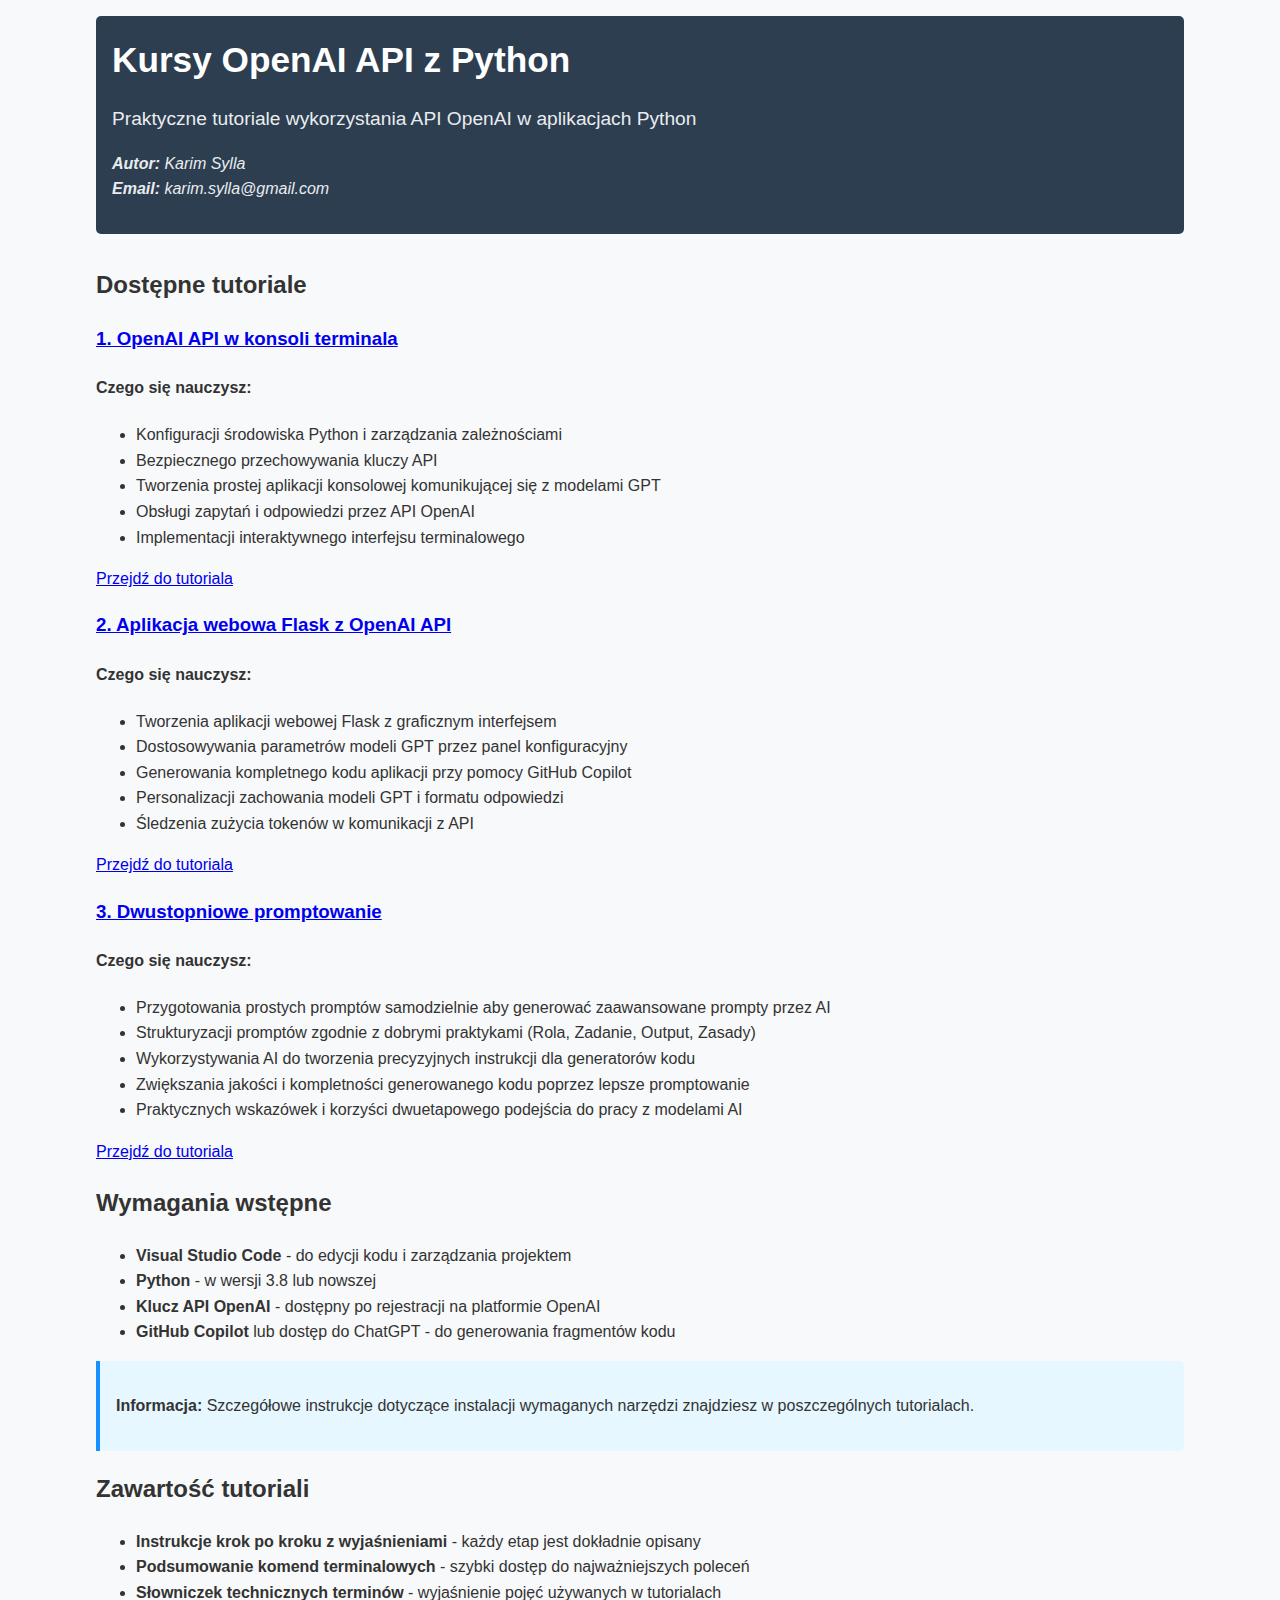
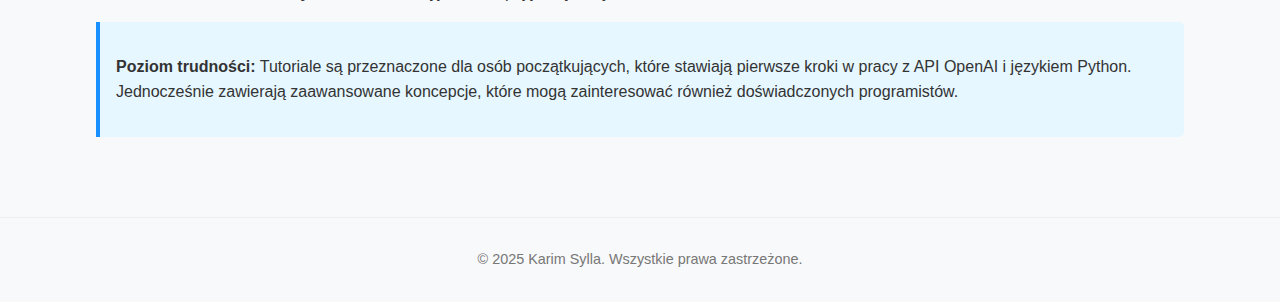
==== commit 9a0b2c1e: "Dodanie instrukcji prompting.html" ====
--- a/index.html
+++ b/index.html
@@ -46,6 +46,19 @@
                     </ul>
                     <a href="flask_gpt.html" class="tutorial-button">Przejdź do tutoriala</a>
                 </div>
+                
+                <div class="tutorial-card">
+                    <h3><a href="prompting.html">3. Dwustopniowe promptowanie</a></h3>
+                    <h4>Czego się nauczysz:</h4>
+                    <ul>
+                        <li>Przygotowania prostych promptów samodzielnie aby generować zaawansowane prompty przez AI</li>
+                        <li>Strukturyzacji promptów zgodnie z dobrymi praktykami (Rola, Zadanie, Output, Zasady)</li>
+                        <li>Wykorzystywania AI do tworzenia precyzyjnych instrukcji dla generatorów kodu</li>
+                        <li>Zwiększania jakości i kompletności generowanego kodu poprzez lepsze promptowanie</li>
+                        <li>Praktycznych wskazówek i korzyści dwuetapowego podejścia do pracy z modelami AI</li>
+                    </ul>
+                    <a href="prompting.html" class="tutorial-button">Przejdź do tutoriala</a>
+                </div>
             </section>
             
             <section id="wymagania">
@@ -79,7 +92,7 @@
     
     <footer>
         <p>© 2025 Karim Sylla. Wszystkie prawa zastrzeżone.</p>
-        <p>Instrukcje przeznaczone do umieszczenia na GitHub Pages.</p>
+        
     </footer>
 </body>
 </html>
--- a/styles.css
+++ b/styles.css
@@ -13,9 +13,10 @@
 .container {
     display: flex;
     width: 100%;
-    max-width: 80%;
+    max-width: 90%; /* Changed from 80% to 90% to give more space */
     margin: 0 auto;
     flex: 1;
+    overflow-x: hidden; /* Prevent horizontal overflow */
 }
 
 header {
@@ -48,8 +49,8 @@
 nav {
     background-color: #2c3e50;
     color: white;
-    width: 250px;
-    min-width: 250px;
+    width: 220px; /* Reduced from 250px */
+    min-width: 220px; /* Reduced from 250px */
     padding: 1.5rem;
     position: sticky;
     top: 0;
@@ -129,6 +130,8 @@
     flex: 1;
     padding: 1rem 2rem;
     max-width: 100%;
+    word-wrap: break-word;
+    overflow-wrap: break-word;
 }
 
 .step {
@@ -139,6 +142,8 @@
     background-color: #fff;
     box-shadow: 0 1px 3px rgba(0,0,0,0.1);
     position: relative;
+    word-wrap: break-word;
+    overflow-wrap: break-word;
 }
 
 .step h2 {
@@ -160,6 +165,8 @@
     padding: 1rem;
     margin: 1rem 0;
     border-radius: 0 5px 5px 0;
+    word-wrap: break-word;
+    overflow-wrap: break-word;
 }
 
 code {
@@ -168,6 +175,9 @@
     padding: 0.2rem 0.4rem;
     border-radius: 3px;
     font-size: 90%;
+    word-wrap: break-word;
+    overflow-wrap: break-word;
+    white-space: pre-wrap;
 }
 
 pre {
@@ -176,6 +186,9 @@
     border-radius: 5px;
     overflow-x: auto;
     line-height: 1.4;
+    white-space: pre-wrap;
+    word-wrap: break-word;
+    overflow-wrap: break-word;
 }
 
 .terminal {
@@ -186,6 +199,9 @@
     overflow-x: auto;
     line-height: 1.4;
     font-family: 'Courier New', Courier, monospace;
+    white-space: pre-wrap;
+    word-wrap: break-word;
+    overflow-wrap: break-word;
 }
 
 .example {
@@ -194,6 +210,8 @@
     border-left: 4px solid #5cb85c;
     margin: 1rem 0;
     border-radius: 0 5px 5px 0;
+    word-wrap: break-word;
+    overflow-wrap: break-word;
 }
 
 footer {
@@ -210,16 +228,20 @@
 @media (max-width: 768px) {
     .container {
         flex-direction: column;
-        max-width: 95%;
+        max-width: 100%; /* Changed from 95% to 100% */
+        padding: 0 10px; /* Added padding instead of margin */
     }
     
     nav {
         width: 100%;
         height: auto;
         position: static;
+        min-width: 0; /* Remove min-width constraint on mobile */
     }
     
     main {
         padding: 1rem;
+        width: 100%; /* Ensure main content doesn't overflow */
+        box-sizing: border-box; /* Include padding in width calculation */
     }
 }
